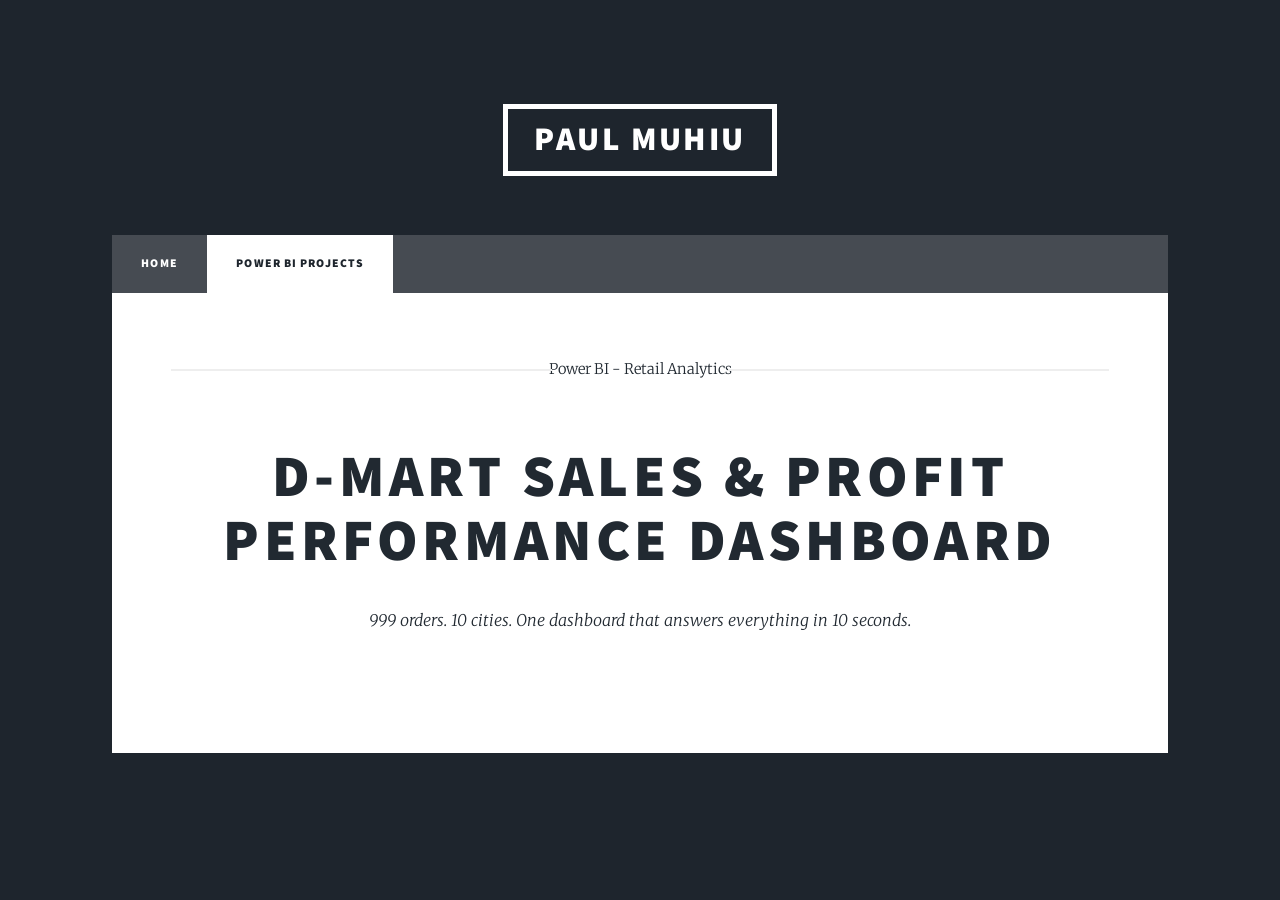
==== dmart.html @ 0df597d5 "Create dmart.html" ====
<!DOCTYPE HTML>
<html>
<head>
<title>D-MART Dashboard - Paul Muhiu</title>
<meta charset="utf-8" />
<meta name="viewport" content="width=device-width, initial-scale=1, user-scalable=no" />
<link rel="stylesheet" href="assets/css/main.css" />
<noscript><link rel="stylesheet" href="assets/css/noscript.css" /></noscript>
</head>
<body class="is-preload">
<div id="wrapper">
<header id="header"><a href="index.html" class="logo">Paul Muhiu</a></header>
<nav id="nav">
<ul class="links"><li><a href="index.html">Home</a></li><li class="active"><a href="powerbi.html">Power BI Projects</a></li></ul>
</nav>
<div id="main">
<section class="post">
<header class="major">
<span class="date">Power BI - Retail Analytics</span>
<h1>D-MART Sales &amp; Profit Performance Dashboard</h1>
<p>999 orders. 10 cities. One dashboard that answers everything in 10 seconds.</p>
</header>

<a href="https://app.powerbi.com/view?r=eyJrIjoiNTgwOTYyZjctZjIzMS00NzAxLWIxYzUtYjBhNTdhOTdkMGRiIiwidCI6ImY1Njc0NGRjLTJlMTktNGNhOS1iYTg4LTcxYmI1N2VmMjE
---- assets/css/main.css ----
@import url(fontawesome-all.min.css);
@import url("https://fonts.googleapis.com/css?family=Merriweather:300,700,300italic,700italic|Source+Sans+Pro:900");

/*
	Massively by HTML5 UP
	html5up.net | @ajlkn
	Free for personal and commercial use under the CCA 3.0 license (html5up.net/license)
*/

html, body, div, span, applet, object,
iframe, h1, h2, h3, h4, h5, h6, p, blockquote,
pre, a, abbr, acronym, address, big, cite,
code, del, dfn, em, img, ins, kbd, q, s, samp,
small, strike, strong, sub, sup, tt, var, b,
u, i, center, dl, dt, dd, ol, ul, li, fieldset,
form, label, legend, table, caption, tbody,
tfoot, thead, tr, th, td, article, aside,
canvas, details, embed, figure, figcaption,
footer, header, hgroup, menu, nav, output, ruby,
section, summary, time, mark, audio, video {
	margin: 0;
	padding: 0;
	border: 0;
	font-size: 100%;
	font: inherit;
	vertical-align: baseline;}

article, aside, details, figcaption, figure,
footer, header, hgroup, menu, nav, section {
	display: block;}

body {
	line-height: 1;
}

ol, ul {
	list-style: none;
}

blockquote, q {
	quotes: none;
}

	blockquote:before, blockquote:after, q:before, q:after {
		content: '';
		content: none;
	}

table {
	border-collapse: collapse;
	border-spacing: 0;
}

body {
	-webkit-text-size-adjust: none;
}

mark {
	background-color: transparent;
	color: inherit;
}

input::-moz-focus-inner {
	border: 0;
	padding: 0;
}

input, select, textarea {
	-moz-appearance: none;
	-webkit-appearance: none;
	-ms-appearance: none;
	appearance: none;
}

/* Basic */

	@-ms-viewport {
		width: device-width;
	}

	body {
		-ms-overflow-style: scrollbar;
	}

	@media screen and (max-width: 480px) {

		html, body {
			min-width: 320px;
		}

	}

	html {
		box-sizing: border-box;
	}

	*, *:before, *:after {
		box-sizing: inherit;
	}

	body {
		background-color: #1e252d;
	}

		body.is-preload *, body.is-preload *:before, body.is-preload *:after {
			-moz-animation: none !important;
			-webkit-animation: none !important;
			-ms-animation: none !important;
			animation: none !important;
			-moz-transition: none !important;
			-webkit-transition: none !important;
			-ms-transition: none !important;
			transition: none !important;
		}

/* Type */

	html {
		font-size: 16pt;
	}

		@media screen and (max-width: 1680px) {

			html {
				font-size: 12pt;
			}

		}

		@media screen and (max-width: 1280px) {

			html {
				font-size: 11pt;
			}

		}

		@media screen and (max-width: 360px) {

			html {
				font-size: 10pt;
			}

		}

	body {
		color: #212931;
	}

	body, input, select, textarea {
		font-family: "Merriweather", Georgia, serif;
		font-weight: 300;
		font-size: 1rem;
		line-height: 2.375;
	}

	a {
		-moz-transition: color 0.2s ease-in-out, background-color 0.2s ease-in-out, border-color 0.2s ease-in-out, box-shadow 0.2s ease-in-out;
		-webkit-transition: color 0.2s ease-in-out, background-color 0.2s ease-in-out, border-color 0.2s ease-in-out, box-shadow 0.2s ease-in-out;
		-ms-transition: color 0.2s ease-in-out, background-color 0.2s ease-in-out, border-color 0.2s ease-in-out, box-shadow 0.2s ease-in-out;
		transition: color 0.2s ease-in-out, background-color 0.2s ease-in-out, border-color 0.2s ease-in-out, box-shadow 0.2s ease-in-out;
		border-bottom: dotted 1px;
		text-decoration: none;
	}

		a:hover {
			border-bottom-color: transparent;
		}

	strong, b {
		font-weight: 600;
	}

	em, i {
		font-style: italic;
	}

	p {
		text-align: justify;
		margin: 0 0 2rem 0;
	}

	h1, h2, h3, h4, h5, h6 {
		font-family: "Source Sans Pro", Helvetica, sans-serif;
		font-weight: 900;
		line-height: 1.5;
		letter-spacing: 0.075em;
		text-transform: uppercase;
		margin: 0 0 1rem 0;
	}

		h1 a, h2 a, h3 a, h4 a, h5 a, h6 a {
			border-bottom: 0;
			color: inherit;
			text-decoration: none;
		}

	h1 {
		font-size: 4rem;
		line-height: 1.1;
		margin: 0 0 2rem 0;
	}

	h2 {
		font-size: 1.75rem;
		line-height: 1.3;
		margin: 0 0 1.5rem 0;
	}

	h3 {
		font-size: 1.25rem;
		margin: 0 0 1.5rem 0;
	}

	h4 {
		font-size: 1rem;
	}

	h5 {
		font-size: 0.9rem;
	}

	h6 {
		font-size: 0.8rem;
	}

	sub {
		font-size: 0.8rem;
		position: relative;
		top: 0.5rem;
	}

	sup {
		font-size: 0.8rem;
		position: relative;
		top: -0.5rem;
	}

	blockquote {
		border-left: solid 4px;
		font-style: italic;
		margin: 0 0 2rem 0;
		padding: 0.5rem 0 0.5rem 2rem;
	}

	code {
		border: solid 2px;
		font-family: "Courier New", monospace;
		font-size: 0.9rem;
		margin: 0 0.25rem;
		padding: 0.25rem 0.65rem;
	}

	pre {
		-webkit-overflow-scrolling: touch;
		font-family: "Courier New", monospace;
		font-size: 0.9rem;
		margin: 0 0 2rem 0;
	}

		pre code {
			display: block;
			line-height: 1.75;
			padding: 1rem 1.5rem;
			overflow-x: auto;
		}

	hr {
		border: 0;
		border-bottom: solid 2px;
		margin: 3rem 0;
	}

		hr.major {
			margin: 5rem 0;
		}

	.align-left {
		text-align: left;
	}

	.align-center {
		text-align: center;
	}

	.align-right {
		text-align: right;
	}

	input, select, textarea {
		color: #212931;
	}

	a {
		color: #212931;
		border-bottom-color: rgba(33, 41, 49, 0.5);
	}

		a:hover {
			border-bottom-color: transparent;
			color: #18bfef !important;
		}

	strong, b {
		color: #212931;
	}

	h1, h2, h3, h4, h5, h6 {
		color: #212931;
	}

	blockquote {
		border-left-color: #eeeeee;
	}

	code {
		background: rgba(220, 220, 220, 0.25);
		border-color: #eeeeee;
	}

	hr {
		border-bottom-color: #eeeeee;
	}

/* Row */

	.row {
		display: flex;
		flex-wrap: wrap;
		box-sizing: border-box;
		align-items: stretch;
	}

		.row > * {
			box-sizing: border-box;
		}

		.row.gtr-uniform > * > :last-child {
			margin-bottom: 0;
		}

		.row.aln-left {
			justify-content: flex-start;
		}

		.row.aln-center {
			justify-content: center;
		}

		.row.aln-right {
			justify-content: flex-end;
		}

		.row.aln-top {
			align-items: flex-start;
		}

		.row.aln-middle {
			align-items: center;
		}

		.row.aln-bottom {
			align-items: flex-end;
		}

		.row > .imp {
			order: -1;
		}

		.row > .col-1 {
			width: 8.33333%;
		}

		.row > .off-1 {
			margin-left: 8.33333%;
		}

		.row > .col-2 {
			width: 16.66667%;
		}

		.row > .off-2 {
			margin-left: 16.66667%;
		}

		.row > .col-3 {
			width: 25%;
		}

		.row > .off-3 {
			margin-left: 25%;
		}

		.row > .col-4 {
			width: 33.33333%;
		}

		.row > .off-4 {
			margin-left: 33.33333%;
		}

		.row > .col-5 {
			width: 41.66667%;
		}

		.row > .off-5 {
			margin-left: 41.66667%;
		}

		.row > .col-6 {
			width: 50%;
		}

		.row > .off-6 {
			margin-left: 50%;
		}

		.row > .col-7 {
			width: 58.33333%;
		}

		.row > .off-7 {
			margin-left: 58.33333%;
		}

		.row > .col-8 {
			width: 66.66667%;
		}

		.row > .off-8 {
			margin-left: 66.66667%;
		}

		.row > .col-9 {
			width: 75%;
		}

		.row > .off-9 {
			margin-left: 75%;
		}

		.row > .col-10 {
			width: 83.33333%;
		}

		.row > .off-10 {
			margin-left: 83.33333%;
		}

		.row > .col-11 {
			width: 91.66667%;
		}

		.row > .off-11 {
			margin-left: 91.66667%;
		}

		.row > .col-12 {
			width: 100%;
		}

		.row > .off-12 {
			margin-left: 100%;
		}

		.row.gtr-0 {
			margin-top: 0;
			margin-left: 0rem;
		}

			.row.gtr-0 > * {
				padding: 0 0 0 0rem;
			}

			.row.gtr-0.gtr-uniform {
				margin-top: 0rem;
			}

				.row.gtr-0.gtr-uniform > * {
					padding-top: 0rem;
				}

		.row.gtr-25 {
			margin-top: 0;
			margin-left: -0.375rem;
		}

			.row.gtr-25 > * {
				padding: 0 0 0 0.375rem;
			}

			.row.gtr-25.gtr-uniform {
				margin-top: -0.375rem;
			}

				.row.gtr-25.gtr-uniform > * {
					padding-top: 0.375rem;
				}

		.row.gtr-50 {
			margin-top: 0;
			margin-left: -0.75rem;
		}

			.row.gtr-50 > * {
				padding: 0 0 0 0.75rem;
			}

			.row.gtr-50.gtr-uniform {
				margin-top: -0.75rem;
			}

				.row.gtr-50.gtr-uniform > * {
					padding-top: 0.75rem;
				}

		.row {
			margin-top: 0;
			margin-left: -1.5rem;
		}

			.row > * {
				padding: 0 0 0 1.5rem;
			}

			.row.gtr-uniform {
				margin-top: -1.5rem;
			}

				.row.gtr-uniform > * {
					padding-top: 1.5rem;
				}

		.row.gtr-150 {
			margin-top: 0;
			margin-left: -2.25rem;
		}

			.row.gtr-150 > * {
				padding: 0 0 0 2.25rem;
			}

			.row.gtr-150.gtr-uniform {
				margin-top: -2.25rem;
			}

				.row.gtr-150.gtr-uniform > * {
					padding-top: 2.25rem;
				}

		.row.gtr-200 {
			margin-top: 0;
			margin-left: -3rem;
		}

			.row.gtr-200 > * {
				padding: 0 0 0 3rem;
			}

			.row.gtr-200.gtr-uniform {
				margin-top: -3rem;
			}

				.row.gtr-200.gtr-uniform > * {
					padding-top: 3rem;
				}

		@media screen and (max-width: 1680px) {

			.row {
				display: flex;
				flex-wrap: wrap;
				box-sizing: border-box;
				align-items: stretch;
			}

				.row > * {
					box-sizing: border-box;
				}

				.row.gtr-uniform > * > :last-child {
					margin-bottom: 0;
				}

				.row.aln-left {
					justify-content: flex-start;
				}

				.row.aln-center {
					justify-content: center;
				}

				.row.aln-right {
					justify-content: flex-end;
				}

				.row.aln-top {
					align-items: flex-start;
				}

				.row.aln-middle {
					align-items: center;
				}

				.row.aln-bottom {
					align-items: flex-end;
				}

				.row > .imp-xlarge {
					order: -1;
				}

				.row > .col-1-xlarge {
					width: 8.33333%;
				}

				.row > .off-1-xlarge {
					margin-left: 8.33333%;
				}

				.row > .col-2-xlarge {
					width: 16.66667%;
				}

				.row > .off-2-xlarge {
					margin-left: 16.66667%;
				}

				.row > .col-3-xlarge {
					width: 25%;
				}

				.row > .off-3-xlarge {
					margin-left: 25%;
				}

				.row > .col-4-xlarge {
					width: 33.33333%;
				}

				.row > .off-4-xlarge {
					margin-left: 33.33333%;
				}

				.row > .col-5-xlarge {
					width: 41.66667%;
				}

				.row > .off-5-xlarge {
					margin-left: 41.66667%;
				}

				.row > .col-6-xlarge {
					width: 50%;
				}

				.row > .off-6-xlarge {
					margin-left: 50%;
				}

				.row > .col-7-xlarge {
					width: 58.33333%;
				}

				.row > .off-7-xlarge {
					margin-left: 58.33333%;
				}

				.row > .col-8-xlarge {
					width: 66.66667%;
				}

				.row > .off-8-xlarge {
					margin-left: 66.66667%;
				}

				.row > .col-9-xlarge {
					width: 75%;
				}

				.row > .off-9-xlarge {
					margin-left: 75%;
				}

				.row > .col-10-xlarge {
					width: 83.33333%;
				}

				.row > .off-10-xlarge {
					margin-left: 83.33333%;
				}

				.row > .col-11-xlarge {
					width: 91.66667%;
				}

				.row > .off-11-xlarge {
					margin-left: 91.66667%;
				}

				.row > .col-12-xlarge {
					width: 100%;
				}

				.row > .off-12-xlarge {
					margin-left: 100%;
				}

				.row.gtr-0 {
					margin-top: 0;
					margin-left: 0rem;
				}

					.row.gtr-0 > * {
						padding: 0 0 0 0rem;
					}

					.row.gtr-0.gtr-uniform {
						margin-top: 0rem;
					}

						.row.gtr-0.gtr-uniform > * {
							padding-top: 0rem;
						}

				.row.gtr-25 {
					margin-top: 0;
					margin-left: -0.375rem;
				}

					.row.gtr-25 > * {
						padding: 0 0 0 0.375rem;
					}

					.row.gtr-25.gtr-uniform {
						margin-top: -0.375rem;
					}

						.row.gtr-25.gtr-uniform > * {
							padding-top: 0.375rem;
						}

				.row.gtr-50 {
					margin-top: 0;
					margin-left: -0.75rem;
				}

					.row.gtr-50 > * {
						padding: 0 0 0 0.75rem;
					}

					.row.gtr-50.gtr-uniform {
						margin-top: -0.75rem;
					}

						.row.gtr-50.gtr-uniform > * {
							padding-top: 0.75rem;
						}

				.row {
					margin-top: 0;
					margin-left: -1.5rem;
				}

					.row > * {
						padding: 0 0 0 1.5rem;
					}

					.row.gtr-uniform {
						margin-top: -1.5rem;
					}

						.row.gtr-uniform > * {
							padding-top: 1.5rem;
						}

				.row.gtr-150 {
					margin-top: 0;
					margin-left: -2.25rem;
				}

					.row.gtr-150 > * {
						padding: 0 0 0 2.25rem;
					}

					.row.gtr-150.gtr-uniform {
						margin-top: -2.25rem;
					}

						.row.gtr-150.gtr-uniform > * {
							padding-top: 2.25rem;
						}

				.row.gtr-200 {
					margin-top: 0;
					margin-left: -3rem;
				}

					.row.gtr-200 > * {
						padding: 0 0 0 3rem;
					}

					.row.gtr-200.gtr-uniform {
						margin-top: -3rem;
					}

						.row.gtr-200.gtr-uniform > * {
							padding-top: 3rem;
						}

		}

		@media screen and (max-width: 1280px) {

			.row {
				display: flex;
				flex-wrap: wrap;
				box-sizing: border-box;
				align-items: stretch;
			}

				.row > * {
					box-sizing: border-box;
				}

				.row.gtr-uniform > * > :last-child {
					margin-bottom: 0;
				}

				.row.aln-left {
					justify-content: flex-start;
				}

				.row.aln-center {
					justify-content: center;
				}

				.row.aln-right {
					justify-content: flex-end;
				}

				.row.aln-top {
					align-items: flex-start;
				}

				.row.aln-middle {
					align-items: center;
				}

				.row.aln-bottom {
					align-items: flex-end;
				}

				.row > .imp-large {
					order: -1;
				}

				.row > .col-1-large {
					width: 8.33333%;
				}

				.row > .off-1-large {
					margin-left: 8.33333%;
				}

				.row > .col-2-large {
					width: 16.66667%;
				}

				.row > .off-2-large {
					margin-left: 16.66667%;
				}

				.row > .col-3-large {
					width: 25%;
				}

				.row > .off-3-large {
					margin-left: 25%;
				}

				.row > .col-4-large {
					width: 33.33333%;
				}

				.row > .off-4-large {
					margin-left: 33.33333%;
				}

				.row > .col-5-large {
					width: 41.66667%;
				}

				.row > .off-5-large {
					margin-left: 41.66667%;
				}

				.row > .col-6-large {
					width: 50%;
				}

				.row > .off-6-large {
					margin-left: 50%;
				}

				.row > .col-7-large {
					width: 58.33333%;
				}

				.row > .off-7-large {
					margin-left: 58.33333%;
				}

				.row > .col-8-large {
					width: 66.66667%;
				}

				.row > .off-8-large {
					margin-left: 66.66667%;
				}

				.row > .col-9-large {
					width: 75%;
				}

				.row > .off-9-large {
					margin-left: 75%;
				}

				.row > .col-10-large {
					width: 83.33333%;
				}

				.row > .off-10-large {
					margin-left: 83.33333%;
				}

				.row > .col-11-large {
					width: 91.66667%;
				}

				.row > .off-11-large {
					margin-left: 91.66667%;
				}

				.row > .col-12-large {
					width: 100%;
				}

				.row > .off-12-large {
					margin-left: 100%;
				}

				.row.gtr-0 {
					margin-top: 0;
					margin-left: 0rem;
				}

					.row.gtr-0 > * {
						padding: 0 0 0 0rem;
					}

					.row.gtr-0.gtr-uniform {
						margin-top: 0rem;
					}

						.row.gtr-0.gtr-uniform > * {
							padding-top: 0rem;
						}

				.row.gtr-25 {
					margin-top: 0;
					margin-left: -0.375rem;
				}

					.row.gtr-25 > * {
						padding: 0 0 0 0.375rem;
					}

					.row.gtr-25.gtr-uniform {
						margin-top: -0.375rem;
					}

						.row.gtr-25.gtr-uniform > * {
							padding-top: 0.375rem;
						}

				.row.gtr-50 {
					margin-top: 0;
					margin-left: -0.75rem;
				}

					.row.gtr-50 > * {
						padding: 0 0 0 0.75rem;
					}

					.row.gtr-50.gtr-uniform {
						margin-top: -0.75rem;
					}

						.row.gtr-50.gtr-uniform > * {
							padding-top: 0.75rem;
						}

				.row {
					margin-top: 0;
					margin-left: -1.5rem;
				}

					.row > * {
						padding: 0 0 0 1.5rem;
					}

					.row.gtr-uniform {
						margin-top: -1.5rem;
					}

						.row.gtr-uniform > * {
							padding-top: 1.5rem;
						}

				.row.gtr-150 {
					margin-top: 0;
					margin-left: -2.25rem;
				}

					.row.gtr-150 > * {
						padding: 0 0 0 2.25rem;
					}

					.row.gtr-150.gtr-uniform {
						margin-top: -2.25rem;
					}

						.row.gtr-150.gtr-uniform > * {
							padding-top: 2.25rem;
						}

				.row.gtr-200 {
					margin-top: 0;
					margin-left: -3rem;
				}

					.row.gtr-200 > * {
						padding: 0 0 0 3rem;
					}

					.row.gtr-200.gtr-uniform {
						margin-top: -3rem;
					}

						.row.gtr-200.gtr-uniform > * {
							padding-top: 3rem;
						}

		}

		@media screen and (max-width: 980px) {

			.row {
				display: flex;
				flex-wrap: wrap;
				box-sizing: border-box;
				align-items: stretch;
			}

				.row > * {
					box-sizing: border-box;
				}

				.row.gtr-uniform > * > :last-child {
					margin-bottom: 0;
				}

				.row.aln-left {
					justify-content: flex-start;
				}

				.row.aln-center {
					justify-content: center;
				}

				.row.aln-right {
					justify-content: flex-end;
				}

				.row.aln-top {
					align-items: flex-start;
				}

				.row.aln-middle {
					align-items: center;
				}

				.row.aln-bottom {
					align-items: flex-end;
				}

				.row > .imp-medium {
					order: -1;
				}

				.row > .col-1-medium {
					width: 8.33333%;
				}

				.row > .off-1-medium {
					margin-left: 8.33333%;
				}

				.row > .col-2-medium {
					width: 16.66667%;
				}

				.row > .off-2-medium {
					margin-left: 16.66667%;
				}

				.row > .col-3-medium {
					width: 25%;
				}

				.row > .off-3-medium {
					margin-left: 25%;
				}

				.row > .col-4-medium {
					width: 33.33333%;
				}

				.row > .off-4-medium {
					margin-left: 33.33333%;
				}

				.row > .col-5-medium {
					width: 41.66667%;
				}

				.row > .off-5-medium {
					margin-left: 41.66667%;
				}

				.row > .col-6-medium {
					width: 50%;
				}

				.row > .off-6-medium {
					margin-left: 50%;
				}

				.row > .col-7-medium {
					width: 58.33333%;
				}

				.row > .off-7-medium {
					margin-left: 58.33333%;
				}

				.row > .col-8-medium {
					width: 66.66667%;
				}

				.row > .off-8-medium {
					margin-left: 66.66667%;
				}

				.row > .col-9-medium {
					width: 75%;
				}

				.row > .off-9-medium {
					margin-left: 75%;
				}

				.row > .col-10-medium {
					width: 83.33333%;
				}

				.row > .off-10-medium {
					margin-left: 83.33333%;
				}

				.row > .col-11-medium {
					width: 91.66667%;
				}

				.row > .off-11-medium {
					margin-left: 91.66667%;
				}

				.row > .col-12-medium {
					width: 100%;
				}

				.row > .off-12-medium {
					margin-left: 100%;
				}

				.row.gtr-0 {
					margin-top: 0;
					margin-left: 0rem;
				}

					.row.gtr-0 > * {
						padding: 0 0 0 0rem;
					}

					.row.gtr-0.gtr-uniform {
						margin-top: 0rem;
					}

						.row.gtr-0.gtr-uniform > * {
							padding-top: 0rem;
						}

				.row.gtr-25 {
					margin-top: 0;
					margin-left: -0.375rem;
				}

					.row.gtr-25 > * {
						padding: 0 0 0 0.375rem;
					}

					.row.gtr-25.gtr-uniform {
						margin-top: -0.375rem;
					}

						.row.gtr-25.gtr-uniform > * {
							padding-top: 0.375rem;
						}

				.row.gtr-50 {
					margin-top: 0;
					margin-left: -0.75rem;
				}

					.row.gtr-50 > * {
						padding: 0 0 0 0.75rem;
					}

					.row.gtr-50.gtr-uniform {
						margin-top: -0.75rem;
					}

						.row.gtr-50.gtr-uniform > * {
							padding-top: 0.75rem;
						}

				.row {
					margin-top: 0;
					margin-left: -1.5rem;
				}

					.row > * {
						padding: 0 0 0 1.5rem;
					}

					.row.gtr-uniform {
						margin-top: -1.5rem;
					}

						.row.gtr-uniform > * {
							padding-top: 1.5rem;
						}

				.row.gtr-150 {
					margin-top: 0;
					margin-left: -2.25rem;
				}

					.row.gtr-150 > * {
						padding: 0 0 0 2.25rem;
					}

					.row.gtr-150.gtr-uniform {
						margin-top: -2.25rem;
					}

						.row.gtr-150.gtr-uniform > * {
							padding-top: 2.25rem;
						}

				.row.gtr-200 {
					margin-top: 0;
					margin-left: -3rem;
				}

					.row.gtr-200 > * {
						padding: 0 0 0 3rem;
					}

					.row.gtr-200.gtr-uniform {
						margin-top: -3rem;
					}

						.row.gtr-200.gtr-uniform > * {
							padding-top: 3rem;
						}

		}

		@media screen and (max-width: 736px) {

			.row {
				display: flex;
				flex-wrap: wrap;
				box-sizing: border-box;
				align-items: stretch;
			}

				.row > * {
					box-sizing: border-box;
				}

				.row.gtr-uniform > * > :last-child {
					margin-bottom: 0;
				}

				.row.aln-left {
					justify-content: flex-start;
				}

				.row.aln-center {
					justify-content: center;
				}

				.row.aln-right {
					justify-content: flex-end;
				}

				.row.aln-top {
					align-items: flex-start;
				}

				.row.aln-middle {
					align-items: center;
				}

				.row.aln-bottom {
					align-items: flex-end;
				}

				.row > .imp-small {
					order: -1;
				}

				.row > .col-1-small {
					width: 8.33333%;
				}

				.row > .off-1-small {
					margin-left: 8.33333%;
				}

				.row > .col-2-small {
					width: 16.66667%;
				}

				.row > .off-2-small {
					margin-left: 16.66667%;
				}

				.row > .col-3-small {
					width: 25%;
				}

				.row > .off-3-small {
					margin-left: 25%;
				}

				.row > .col-4-small {
					width: 33.33333%;
				}

				.row > .off-4-small {
					margin-left: 33.33333%;
				}

				.row > .col-5-small {
					width: 41.66667%;
				}

				.row > .off-5-small {
					margin-left: 41.66667%;
				}

				.row > .col-6-small {
					width: 50%;
				}

				.row > .off-6-small {
					margin-left: 50%;
				}

				.row > .col-7-small {
					width: 58.33333%;
				}

				.row > .off-7-small {
					margin-left: 58.33333%;
				}

				.row > .col-8-small {
					width: 66.66667%;
				}

				.row > .off-8-small {
					margin-left: 66.66667%;
				}

				.row > .col-9-small {
					width: 75%;
				}

				.row > .off-9-small {
					margin-left: 75%;
				}

				.row > .col-10-small {
					width: 83.33333%;
				}

				.row > .off-10-small {
					margin-left: 83.33333%;
				}

				.row > .col-11-small {
					width: 91.66667%;
				}

				.row > .off-11-small {
					margin-left: 91.66667%;
				}

				.row > .col-12-small {
					width: 100%;
				}

				.row > .off-12-small {
					margin-left: 100%;
				}

				.row.gtr-0 {
					margin-top: 0;
					margin-left: 0rem;
				}

					.row.gtr-0 > * {
						padding: 0 0 0 0rem;
					}

					.row.gtr-0.gtr-uniform {
						margin-top: 0rem;
					}

						.row.gtr-0.gtr-uniform > * {
							padding-top: 0rem;
						}

				.row.gtr-25 {
					margin-top: 0;
					margin-left: -0.375rem;
				}

					.row.gtr-25 > * {
						padding: 0 0 0 0.375rem;
					}

					.row.gtr-25.gtr-uniform {
						margin-top: -0.375rem;
					}

						.row.gtr-25.gtr-uniform > * {
							padding-top: 0.375rem;
						}

				.row.gtr-50 {
					margin-top: 0;
					margin-left: -0.75rem;
				}

					.row.gtr-50 > * {
						padding: 0 0 0 0.75rem;
					}

					.row.gtr-50.gtr-uniform {
						margin-top: -0.75rem;
					}

						.row.gtr-50.gtr-uniform > * {
							padding-top: 0.75rem;
						}

				.row {
					margin-top: 0;
					margin-left: -1.5rem;
				}

					.row > * {
						padding: 0 0 0 1.5rem;
					}

					.row.gtr-uniform {
						margin-top: -1.5rem;
					}

						.row.gtr-uniform > * {
							padding-top: 1.5rem;
						}

				.row.gtr-150 {
					margin-top: 0;
					margin-left: -2.25rem;
				}

					.row.gtr-150 > * {
						padding: 0 0 0 2.25rem;
					}

					.row.gtr-150.gtr-uniform {
						margin-top: -2.25rem;
					}

						.row.gtr-150.gtr-uniform > * {
							padding-top: 2.25rem;
						}

				.row.gtr-200 {
					margin-top: 0;
					margin-left: -3rem;
				}

					.row.gtr-200 > * {
						padding: 0 0 0 3rem;
					}

					.row.gtr-200.gtr-uniform {
						margin-top: -3rem;
					}

						.row.gtr-200.gtr-uniform > * {
							padding-top: 3rem;
						}

		}

		@media screen and (max-width: 480px) {

			.row {
				display: flex;
				flex-wrap: wrap;
				box-sizing: border-box;
				align-items: stretch;
			}

				.row > * {
					box-sizing: border-box;
				}

				.row.gtr-uniform > * > :last-child {
					margin-bottom: 0;
				}

				.row.aln-left {
					justify-content: flex-start;
				}

				.row.aln-center {
					justify-content: center;
				}

				.row.aln-right {
					justify-content: flex-end;
				}

				.row.aln-top {
					align-items: flex-start;
				}

				.row.aln-middle {
					align-items: center;
				}

				.row.aln-bottom {
					align-items: flex-end;
				}

				.row > .imp-xsmall {
					order: -1;
				}

				.row > .col-1-xsmall {
					width: 8.33333%;
				}

				.row > .off-1-xsmall {
					margin-left: 8.33333%;
				}

				.row > .col-2-xsmall {
					width: 16.66667%;
				}

				.row > .off-2-xsmall {
					margin-left: 16.66667%;
				}

				.row > .col-3-xsmall {
					width: 25%;
				}

				.row > .off-3-xsmall {
					margin-left: 25%;
				}

				.row > .col-4-xsmall {
					width: 33.33333%;
				}

				.row > .off-4-xsmall {
					margin-left: 33.33333%;
				}

				.row > .col-5-xsmall {
					width: 41.66667%;
				}

				.row > .off-5-xsmall {
					margin-left: 41.66667%;
				}

				.row > .col-6-xsmall {
					width: 50%;
				}

				.row > .off-6-xsmall {
					margin-left: 50%;
				}

				.row > .col-7-xsmall {
					width: 58.33333%;
				}

				.row > .off-7-xsmall {
					margin-left: 58.33333%;
				}

				.row > .col-8-xsmall {
					width: 66.66667%;
				}

				.row > .off-8-xsmall {
					margin-left: 66.66667%;
				}

				.row > .col-9-xsmall {
					width: 75%;
				}

				.row > .off-9-xsmall {
					margin-left: 75%;
				}

				.row > .col-10-xsmall {
					width: 83.33333%;
				}

				.row > .off-10-xsmall {
					margin-left: 83.33333%;
				}

				.row > .col-11-xsmall {
					width: 91.66667%;
				}

				.row > .off-11-xsmall {
					margin-left: 91.66667%;
				}

				.row > .col-12-xsmall {
					width: 100%;
				}

				.row > .off-12-xsmall {
					margin-left: 100%;
				}

				.row.gtr-0 {
					margin-top: 0;
					margin-left: 0rem;
				}

					.row.gtr-0 > * {
						padding: 0 0 0 0rem;
					}

					.row.gtr-0.gtr-uniform {
						margin-top: 0rem;
					}

						.row.gtr-0.gtr-uniform > * {
							padding-top: 0rem;
						}

				.row.gtr-25 {
					margin-top: 0;
					margin-left: -0.375rem;
				}

					.row.gtr-25 > * {
						padding: 0 0 0 0.375rem;
					}

					.row.gtr-25.gtr-uniform {
						margin-top: -0.375rem;
					}

						.row.gtr-25.gtr-uniform > * {
							padding-top: 0.375rem;
						}

				.row.gtr-50 {
					margin-top: 0;
					margin-left: -0.75rem;
				}

					.row.gtr-50 > * {
						padding: 0 0 0 0.75rem;
					}

					.row.gtr-50.gtr-uniform {
						margin-top: -0.75rem;
					}

						.row.gtr-50.gtr-uniform > * {
							padding-top: 0.75rem;
						}

				.row {
					margin-top: 0;
					margin-left: -1.5rem;
				}

					.row > * {
						padding: 0 0 0 1.5rem;
					}

					.row.gtr-uniform {
						margin-top: -1.5rem;
					}

						.row.gtr-uniform > * {
							padding-top: 1.5rem;
						}

				.row.gtr-150 {
					margin-top: 0;
					margin-left: -2.25rem;
				}

					.row.gtr-150 > * {
						padding: 0 0 0 2.25rem;
					}

					.row.gtr-150.gtr-uniform {
						margin-top: -2.25rem;
					}

						.row.gtr-150.gtr-uniform > * {
							padding-top: 2.25rem;
						}

				.row.gtr-200 {
					margin-top: 0;
					margin-left: -3rem;
				}

					.row.gtr-200 > * {
						padding: 0 0 0 3rem;
					}

					.row.gtr-200.gtr-uniform {
						margin-top: -3rem;
					}

						.row.gtr-200.gtr-uniform > * {
							padding-top: 3rem;
						}

		}

		@media screen and (max-width: 360px) {

			.row {
				display: flex;
				flex-wrap: wrap;
				box-sizing: border-box;
				align-items: stretch;
			}

				.row > * {
					box-sizing: border-box;
				}

				.row.gtr-uniform > * > :last-child {
					margin-bottom: 0;
				}

				.row.aln-left {
					justify-content: flex-start;
				}

				.row.aln-center {
					justify-content: center;
				}

				.row.aln-right {
					justify-content: flex-end;
				}

				.row.aln-top {
					align-items: flex-start;
				}

				.row.aln-middle {
					align-items: center;
				}

				.row.aln-bottom {
					align-items: flex-end;
				}

				.row > .imp-xxsmall {
					order: -1;
				}

				.row > .col-1-xxsmall {
					width: 8.33333%;
				}

				.row > .off-1-xxsmall {
					margin-left: 8.33333%;
				}

				.row > .col-2-xxsmall {
					width: 16.66667%;
				}

				.row > .off-2-xxsmall {
					margin-left: 16.66667%;
				}

				.row > .col-3-xxsmall {
					width: 25%;
				}

				.row > .off-3-xxsmall {
					margin-left: 25%;
				}

				.row > .col-4-xxsmall {
					width: 33.33333%;
				}

				.row > .off-4-xxsmall {
					margin-left: 33.33333%;
				}

				.row > .col-5-xxsmall {
					width: 41.66667%;
				}

				.row > .off-5-xxsmall {
					margin-left: 41.66667%;
				}

				.row > .col-6-xxsmall {
					width: 50%;
				}

				.row > .off-6-xxsmall {
					margin-left: 50%;
				}

				.row > .col-7-xxsmall {
					width: 58.33333%;
				}

				.row > .off-7-xxsmall {
					margin-left: 58.33333%;
				}

				.row > .col-8-xxsmall {
					width: 66.66667%;
				}

				.row > .off-8-xxsmall {
					margin-left: 66.66667%;
				}

				.row > .col-9-xxsmall {
					width: 75%;
				}

				.row > .off-9-xxsmall {
					margin-left: 75%;
				}

				.row > .col-10-xxsmall {
					width: 83.33333%;
				}

				.row > .off-10-xxsmall {
					margin-left: 83.33333%;
				}

				.row > .col-11-xxsmall {
					width: 91.66667%;
				}

				.row > .off-11-xxsmall {
					margin-left: 91.66667%;
				}

				.row > .col-12-xxsmall {
					width: 100%;
				}

				.row > .off-12-xxsmall {
					margin-left: 100%;
				}

				.row.gtr-0 {
					margin-top: 0;
					margin-left: 0rem;
				}

					.row.gtr-0 > * {
						padding: 0 0 0 0rem;
					}

					.row.gtr-0.gtr-uniform {
						margin-top: 0rem;
					}

						.row.gtr-0.gtr-uniform > * {
							padding-top: 0rem;
						}

				.row.gtr-25 {
					margin-top: 0;
					margin-left: -0.375rem;
				}

					.row.gtr-25 > * {
						padding: 0 0 0 0.375rem;
					}

					.row.gtr-25.gtr-uniform {
						margin-top: -0.375rem;
					}

						.row.gtr-25.gtr-uniform > * {
							padding-top: 0.375rem;
						}

				.row.gtr-50 {
					margin-top: 0;
					margin-left: -0.75rem;
				}

					.row.gtr-50 > * {
						padding: 0 0 0 0.75rem;
					}

					.row.gtr-50.gtr-uniform {
						margin-top: -0.75rem;
					}

						.row.gtr-50.gtr-uniform > * {
							padding-top: 0.75rem;
						}

				.row {
					margin-top: 0;
					margin-left: -1.5rem;
				}

					.row > * {
						padding: 0 0 0 1.5rem;
					}

					.row.gtr-uniform {
						margin-top: -1.5rem;
					}

						.row.gtr-uniform > * {
							padding-top: 1.5rem;
						}

				.row.gtr-150 {
					margin-top: 0;
					margin-left: -2.25rem;
				}

					.row.gtr-150 > * {
						padding: 0 0 0 2.25rem;
					}

					.row.gtr-150.gtr-uniform {
						margin-top: -2.25rem;
					}

						.row.gtr-150.gtr-uniform > * {
							padding-top: 2.25rem;
						}

				.row.gtr-200 {
					margin-top: 0;
					margin-left: -3rem;
				}

					.row.gtr-200 > * {
						padding: 0 0 0 3rem;
					}

					.row.gtr-200.gtr-uniform {
						margin-top: -3rem;
					}

						.row.gtr-200.gtr-uniform > * {
							padding-top: 3rem;
						}

		}

/* Box */

	.box {
		border: solid 2px;
		margin-bottom: 2rem;
		padding: 1.5rem;
	}

		.box > :last-child,
		.box > :last-child > :last-child,
		.box > :last-child > :last-child > :last-child {
			margin-bottom: 0;
		}

		.box.alt {
			border: 0;
			border-radius: 0;
			padding: 0;
		}

	.box {
		border-color: #eeeeee;
	}

/* Button */

	input[type="submit"],
	input[type="reset"],
	input[type="button"],
	button,
	.button {
		-moz-appearance: none;
		-webkit-appearance: none;
		-ms-appearance: none;
		appearance: none;
		-moz-transition: background-color 0.2s ease-in-out, box-shadow 0.2s ease-in-out, color 0.2s ease-in-out;
		-webkit-transition: background-color 0.2s ease-in-out, box-shadow 0.2s ease-in-out, color 0.2s ease-in-out;
		-ms-transition: background-color 0.2s ease-in-out, box-shadow 0.2s ease-in-out, color 0.2s ease-in-out;
		transition: background-color 0.2s ease-in-out, box-shadow 0.2s ease-in-out, color 0.2s ease-in-out;
		border: 0;
		border-radius: 0;
		cursor: pointer;
		display: inline-block;
		font-family: "Source Sans Pro", Helvetica, sans-serif;
		font-size: 0.8rem;
		font-weight: 900;
		letter-spacing: 0.075em;
		height: 3rem;
		line-height: 3rem;
		padding: 0 2rem;
		text-align: center;
		text-decoration: none;
		text-transform: uppercase;
		white-space: nowrap;
	}

		input[type="submit"].icon:before,
		input[type="reset"].icon:before,
		input[type="button"].icon:before,
		button.icon:before,
		.button.icon:before {
			margin-right: 0.5rem;
		}

		input[type="submit"].icon.solo,
		input[type="reset"].icon.solo,
		input[type="button"].icon.solo,
		button.icon.solo,
		.button.icon.solo {
			position: relative;
			width: 4rem;
			height: 4rem;
			line-height: 4rem;
			border-radius: 4rem;
			text-indent: 4rem;
			overflow: hidden;
			padding: 0;
			white-space: nowrap;
		}

			input[type="submit"].icon.solo:before,
			input[type="reset"].icon.solo:before,
			input[type="button"].icon.solo:before,
			button.icon.solo:before,
			.button.icon.solo:before {
				position: absolute;
				display: block;
				top: 0;
				left: 0;
				width: inherit;
				height: inherit;
				line-height: inherit;
				font-size: 1.25rem;
				margin-right: 0;
				text-align: center;
				text-indent: 0;
			}

		input[type="submit"].fit,
		input[type="reset"].fit,
		input[type="button"].fit,
		button.fit,
		.button.fit {
			width: 100%;
		}

		input[type="submit"].small,
		input[type="reset"].small,
		input[type="button"].small,
		button.small,
		.button.small {
			font-size: 0.7rem;
			height: 2.5rem;
			line-height: 2.5rem;
			padding: 0 1.5rem;
		}

		input[type="submit"].large,
		input[type="reset"].large,
		input[type="button"].large,
		button.large,
		.button.large {
			font-size: 0.9rem;
			height: 3.5rem;
			line-height: 3.5rem;
			padding: 0 2.75rem;
		}

		@media screen and (max-width: 980px) {

			input[type="submit"],
			input[type="reset"],
			input[type="button"],
			button,
			.button {
				font-size: 0.9rem;
				height: 3.25rem;
				line-height: 3.25rem;
			}

				input[type="submit"].large,
				input[type="reset"].large,
				input[type="button"].large,
				button.large,
				.button.large {
					font-size: 1rem;
					height: 3.75rem;
					line-height: 3.75rem;
				}

		}

		input[type="submit"].disabled, input[type="submit"]:disabled,
		input[type="reset"].disabled,
		input[type="reset"]:disabled,
		input[type="button"].disabled,
		input[type="button"]:disabled,
		button.disabled,
		button:disabled,
		.button.disabled,
		.button:disabled {
			pointer-events: none;
			opacity: 0.25;
		}

	input[type="submit"],
	input[type="reset"],
	input[type="button"],
	button,
	.button {
		background-color: transparent;
		box-shadow: inset 0 0 0 2px #212931;
		color: #212931 !important;
	}

		input[type="submit"]:hover,
		input[type="reset"]:hover,
		input[type="button"]:hover,
		button:hover,
		.button:hover {
			box-shadow: inset 0 0 0 2px #18bfef;
			color: #18bfef !important;
		}

		input[type="submit"].primary,
		input[type="reset"].primary,
		input[type="button"].primary,
		button.primary,
		.button.primary {
			background-color: #212931;
			box-shadow: none;
			color: #ffffff !important;
		}

			input[type="submit"].primary:hover,
			input[type="reset"].primary:hover,
			input[type="button"].primary:hover,
			button.primary:hover,
			.button.primary:hover {
				background-color: #18bfef;
			}

/* Form */

	form {
		margin: 0 0 2rem 0;
	}

		form > :last-child {
			margin-bottom: 0;
		}

		form > .fields {
			display: -moz-flex;
			display: -webkit-flex;
			display: -ms-flex;
			display: flex;
			-moz-flex-wrap: wrap;
			-webkit-flex-wrap: wrap;
			-ms-flex-wrap: wrap;
			flex-wrap: wrap;
			width: calc(100% + 3rem);
			margin: -1.5rem 0 2rem -1.5rem;
		}

			form > .fields > .field {
				-moz-flex-grow: 0;
				-webkit-flex-grow: 0;
				-ms-flex-grow: 0;
				flex-grow: 0;
				-moz-flex-shrink: 0;
				-webkit-flex-shrink: 0;
				-ms-flex-shrink: 0;
				flex-shrink: 0;
				padding: 1.5rem 0 0 1.5rem;
				width: calc(100% - 1.5rem);
			}

				form > .fields > .field.half {
					width: calc(50% - 0.75rem);
				}

				form > .fields > .field.third {
					width: calc(100%/3 - 0.5rem);
				}

				form > .fields > .field.quarter {
					width: calc(25% - 0.375rem);
				}

		@media screen and (max-width: 480px) {

			form > .fields {
				width: calc(100% + 3rem);
				margin: -1.5rem 0 2rem -1.5rem;
			}

				form > .fields > .field {
					padding: 1.5rem 0 0 1.5rem;
					width: calc(100% - 1.5rem);
				}

					form > .fields > .field.half {
						width: calc(100% - 1.5rem);
					}

					form > .fields > .field.third {
						width: calc(100% - 1.5rem);
					}

					form > .fields > .field.quarter {
						width: calc(100% - 1.5rem);
					}

		}

	label {
		display: block;
		font-family: "Source Sans Pro", Helvetica, sans-serif;
		font-weight: 900;
		line-height: 1.5;
		letter-spacing: 0.075em;
		font-size: 0.8rem;
		text-transform: uppercase;
		margin: 0 0 0.75rem 0;
	}

		@media screen and (max-width: 980px) {

			label {
				font-size: 0.9rem;
			}

		}

	input[type="text"],
	input[type="password"],
	input[type="email"],
	select,
	textarea {
		-moz-appearance: none;
		-webkit-appearance: none;
		-ms-appearance: none;
		appearance: none;
		background: transparent;
		border-radius: 0;
		border: solid 2px;
		color: inherit;
		display: block;
		outline: 0;
		padding: 0 1rem;
		text-decoration: none;
		width: 100%;
	}

		input[type="text"]:invalid,
		input[type="password"]:invalid,
		input[type="email"]:invalid,
		select:invalid,
		textarea:invalid {
			box-shadow: none;
		}

	select {
		background-size: 1.25rem;
		background-repeat: no-repeat;
		background-position: calc(100% - 1rem) center;
		height: 3rem;
		padding-right: 3rem;
		text-overflow: ellipsis;
	}

		select:focus::-ms-value {
			background-color: transparent;
		}

		select::-ms-expand {
			display: none;
		}

	input[type="text"],
	input[type="password"],
	input[type="email"],
	select {
		height: 3rem;
	}

	textarea {
		padding: 0.75rem 1rem;
	}

	input[type="checkbox"],
	input[type="radio"] {
		-moz-appearance: none;
		-webkit-appearance: none;
		-ms-appearance: none;
		appearance: none;
		display: block;
		float: left;
		margin-right: -2rem;
		opacity: 0;
		width: 1rem;
		z-index: -1;
	}

		input[type="checkbox"] + label,
		input[type="radio"] + label {
			text-decoration: none;
			cursor: pointer;
			display: inline-block;
			font-size: 1rem;
			letter-spacing: 0;
			font-family: "Merriweather", Georgia, serif;
			text-transform: none;
			font-weight: 300;
			padding-left: 2.8rem;
			padding-right: 1rem;
			position: relative;
		}

			input[type="checkbox"] + label:before,
			input[type="radio"] + label:before {
				-moz-osx-font-smoothing: grayscale;
				-webkit-font-smoothing: antialiased;
				display: inline-block;
				font-style: normal;
				font-variant: normal;
				text-rendering: auto;
				line-height: 1;
				text-transform: none !important;
				font-family: 'Font Awesome 5 Free';
				font-weight: 900;
			}

			input[type="checkbox"] + label:before,
			input[type="radio"] + label:before {
				border-radius: 0;
				border: solid 2px;
				content: '';
				display: inline-block;
				font-size: 0.8rem;
				height: 1.8rem;
				left: 0;
				line-height: 1.65rem;
				position: absolute;
				text-align: center;
				top: -0.125rem;
				width: 1.8rem;
			}

		input[type="checkbox"]:checked + label:before,
		input[type="radio"]:checked + label:before {
			content: '\f00c';
		}

	input[type="checkbox"] + label:before {
		border-radius: 0;
	}

	input[type="radio"] + label:before {
		border-radius: 100%;
	}

	::-webkit-input-placeholder {
		opacity: 1.0;
	}

	:-moz-placeholder {
		opacity: 1.0;
	}

	::-moz-placeholder {
		opacity: 1.0;
	}

	:-ms-input-placeholder {
		opacity: 1.0;
	}

	label {
		color: #212931;
	}

	input[type="text"],
	input[type="password"],
	input[type="email"],
	select,
	textarea {
		border-color: #eeeeee;
	}

		input[type="text"]:focus,
		input[type="password"]:focus,
		input[type="email"]:focus,
		select:focus,
		textarea:focus {
			border-color: #18bfef;
		}

	select {
		background-image: url("data:image/svg+xml;charset=utf8,%3Csvg xmlns='http://www.w3.org/2000/svg' width='40' height='40' preserveAspectRatio='none' viewBox='0 0 40 40'%3E%3Cpath d='M9.4,12.3l10.4,10.4l10.4-10.4c0.2-0.2,0.5-0.4,0.9-0.4c0.3,0,0.6,0.1,0.9,0.4l3.3,3.3c0.2,0.2,0.4,0.5,0.4,0.9 c0,0.4-0.1,0.6-0.4,0.9L20.7,31.9c-0.2,0.2-0.5,0.4-0.9,0.4c-0.3,0-0.6-0.1-0.9-0.4L4.3,17.3c-0.2-0.2-0.4-0.5-0.4-0.9 c0-0.4,0.1-0.6,0.4-0.9l3.3-3.3c0.2-0.2,0.5-0.4,0.9-0.4S9.1,12.1,9.4,12.3z' fill='%23eeeeee' /%3E%3C/svg%3E");
	}

		select option {
			background-color: #ffffff;
			color: #212931;
		}

	.select-wrapper:before {
		color: #eeeeee;
	}

	input[type="checkbox"] + label,
	input[type="radio"] + label {
		color: #212931;
	}

		input[type="checkbox"] + label:before,
		input[type="radio"] + label:before {
			border-color: #eeeeee;
		}

	input[type="checkbox"]:checked + label:before,
	input[type="radio"]:checked + label:before {
		background-color: #212931;
		border-color: #212931;
		color: #ffffff;
	}

	input[type="checkbox"]:focus + label:before,
	input[type="radio"]:focus + label:before {
		border-color: #18bfef;
	}

	::-webkit-input-placeholder {
		color: #909498 !important;
	}

	:-moz-placeholder {
		color: #909498 !important;
	}

	::-moz-placeholder {
		color: #909498 !important;
	}

	:-ms-input-placeholder {
		color: #909498 !important;
	}

	.formerize-placeholder {
		color: #909498 !important;
	}

/* Icon */

	.icon {
		text-decoration: none;
		border-bottom: none;
		position: relative;
	}

		.icon:before {
			-moz-osx-font-smoothing: grayscale;
			-webkit-font-smoothing: antialiased;
			display: inline-block;
			font-style: normal;
			font-variant: normal;
			text-rendering: auto;
			line-height: 1;
			text-transform: none !important;
			font-family: 'Font Awesome 5 Free';
			font-weight: 400;
		}

		.icon > .label {
			display: none;
		}

		.icon:before {
			line-height: inherit;
		}

		.icon.solid:before {
			font-weight: 900;
		}

		.icon.brands:before {
			font-family: 'Font Awesome 5 Brands';
		}

/* Image */

	.image {
		border: 0;
		display: inline-block;
		position: relative;
	}

		.image img {
			display: block;
		}

		.image.left, .image.right {
			max-width: 40%;
		}

			.image.left img, .image.right img {
				width: 100%;
			}

		.image.left {
			float: left;
			margin: 0 2rem 2rem 0;
			top: 0.75rem;
		}

		.image.right {
			float: right;
			margin: 0 0 2rem 2rem;
			top: 0.75rem;
		}

		.image.fit {
			display: block;
			margin: 2.5rem 0;
			width: 100%;
		}

			.image.fit:first-child {
				margin-top: 0;
			}

			.image.fit img {
				width: 100%;
			}

		.image.main {
			display: block;
			margin: 4rem 0;
			width: 100%;
		}

			.image.main:first-child {
				margin-top: 0;
			}

			.image.main img {
				width: 100%;
			}

		@media screen and (max-width: 736px) {

			.image.fit {
				margin: 2rem 0;
			}

			.image.main {
				margin: 2rem 0;
			}

		}

	a.image {
		overflow: hidden;
	}

		a.image img {
			-moz-transition: -moz-transform 0.2s ease-out;
			-webkit-transition: -webkit-transform 0.2s ease-out;
			-ms-transition: -ms-transform 0.2s ease-out;
			transition: transform 0.2s ease-out;
		}

		a.image:hover img {
			-moz-transform: scale(1.05);
			-webkit-transform: scale(1.05);
			-ms-transform: scale(1.05);
			transform: scale(1.05);
		}

/* Actions */

	ul.actions {
		display: -moz-flex;
		display: -webkit-flex;
		display: -ms-flex;
		display: flex;
		cursor: default;
		list-style: none;
		margin-left: -1rem;
		padding-left: 0;
	}

		ul.actions li {
			padding: 0 0 0 1rem;
			vertical-align: middle;
		}

		ul.actions.special {
			-moz-justify-content: center;
			-webkit-justify-content: center;
			-ms-justify-content: center;
			justify-content: center;
			width: 100%;
			margin-left: 0;
		}

			ul.actions.special li:first-child {
				padding-left: 0;
			}

		ul.actions.stacked {
			-moz-flex-direction: column;
			-webkit-flex-direction: column;
			-ms-flex-direction: column;
			flex-direction: column;
			margin-left: 0;
		}

			ul.actions.stacked li {
				padding: 1.3rem 0 0 0;
			}

				ul.actions.stacked li:first-child {
					padding-top: 0;
				}

		ul.actions.fit {
			width: calc(100% + 1rem);
		}

			ul.actions.fit li {
				-moz-flex-grow: 1;
				-webkit-flex-grow: 1;
				-ms-flex-grow: 1;
				flex-grow: 1;
				-moz-flex-shrink: 1;
				-webkit-flex-shrink: 1;
				-ms-flex-shrink: 1;
				flex-shrink: 1;
				width: 100%;
			}

				ul.actions.fit li > * {
					width: 100%;
				}

			ul.actions.fit.stacked {
				width: 100%;
			}

		@media screen and (max-width: 480px) {

			ul.actions:not(.fixed) {
				-moz-flex-direction: column;
				-webkit-flex-direction: column;
				-ms-flex-direction: column;
				flex-direction: column;
				margin-left: 0;
				width: 100% !important;
			}

				ul.actions:not(.fixed) li {
					-moz-flex-grow: 1;
					-webkit-flex-grow: 1;
					-ms-flex-grow: 1;
					flex-grow: 1;
					-moz-flex-shrink: 1;
					-webkit-flex-shrink: 1;
					-ms-flex-shrink: 1;
					flex-shrink: 1;
					padding: 1rem 0 0 0;
					text-align: center;
					width: 100%;
				}

					ul.actions:not(.fixed) li > * {
						width: 100%;
					}

					ul.actions:not(.fixed) li:first-child {
						padding-top: 0;
					}

					ul.actions:not(.fixed) li input[type="submit"],
					ul.actions:not(.fixed) li input[type="reset"],
					ul.actions:not(.fixed) li input[type="button"],
					ul.actions:not(.fixed) li button,
					ul.actions:not(.fixed) li .button {
						width: 100%;
					}

						ul.actions:not(.fixed) li input[type="submit"].icon:before,
						ul.actions:not(.fixed) li input[type="reset"].icon:before,
						ul.actions:not(.fixed) li input[type="button"].icon:before,
						ul.actions:not(.fixed) li button.icon:before,
						ul.actions:not(.fixed) li .button.icon:before {
							margin-left: -0.5rem;
						}

		}

/* Icons */

	ul.icons {
		cursor: default;
		list-style: none;
		padding-left: 0;
	}

		ul.icons li {
			display: inline-block;
			padding: 0 0.5rem 0 0;
			vertical-align: middle;
		}

			ul.icons li:last-child {
				padding-right: 0;
			}

			ul.icons li .icon:before {
				width: 2.25rem;
				height: 2.25rem;
				line-height: 2.25rem;
				display: inline-block;
				text-align: center;
				border-radius: 100%;
				font-size: 1.25rem;
			}

		ul.icons.alt li .icon:before {
			-moz-transition: color 0.2s ease-in-out, background-color 0.2s ease-in-out, border-color 0.2s ease-in-out, box-shadow 0.2s ease-in-out;
			-webkit-transition: color 0.2s ease-in-out, background-color 0.2s ease-in-out, border-color 0.2s ease-in-out, box-shadow 0.2s ease-in-out;
			-ms-transition: color 0.2s ease-in-out, background-color 0.2s ease-in-out, border-color 0.2s ease-in-out, box-shadow 0.2s ease-in-out;
			transition: color 0.2s ease-in-out, background-color 0.2s ease-in-out, border-color 0.2s ease-in-out, box-shadow 0.2s ease-in-out;
			font-size: 1rem;
		}

/* List */

	ol {
		list-style: decimal;
		margin: 0 0 2rem 0;
		padding-left: 1.25rem;
	}

		ol li {
			padding-left: 0.25rem;
		}

	ul {
		list-style: disc;
		margin: 0 0 2rem 0;
		padding-left: 1rem;
	}

		ul li {
			padding-left: 0.5rem;
		}

		ul.divided {
			list-style: none;
			padding-left: 0;
		}

			ul.divided li {
				border-top: solid 1px;
				padding: 0.5rem 0;
			}

				ul.divided li:first-child {
					border-top: 0;
					padding-top: 0;
				}

	dl {
		margin: 0 0 2rem 0;
	}

		dl dt {
			display: block;
			font-weight: 600;
			margin: 0 0 1rem 0;
		}

		dl dd {
			margin-left: 2rem;
		}

	ul.divided li {
		border-top-color: #eeeeee;
	}

	ul.icons li a.icon:hover:before {
		color: #18bfef;
	}

	ul.icons.alt li .icon:before {
		box-shadow: inset 0 0 0 2px #eeeeee;
	}

	ul.icons.alt li a.icon:hover:before {
		box-shadow: inset 0 0 0 2px #18bfef;
	}

/* Section/Article */

	section.special, article.special {
		text-align: center;
	}

	header {
		cursor: default;
	}

		header > .date {
			display: block;
			font-size: 0.8rem;
			height: 1;
			margin: 0 0 1rem 0;
			position: relative;
		}

		header > p {
			font-style: italic;
		}

		header > h1 + p {
			font-size: 1.1rem;
			margin-top: -0.5rem;
			line-height: 2;
		}

		header > h2 + p {
			font-size: 1rem;
			margin-top: -0.75rem;
		}

		header > h3 + p {
			font-size: 0.9rem;
			margin-top: -0.75rem;
		}

		header > h4 + p {
			font-size: 0.8rem;
			margin-top: -0.75rem;
		}

		header.major {
			margin: 0 0 4rem 0;
			text-align: center;
		}

			header.major > :last-child {
				margin-bottom: 0;
			}

			header.major > p {
				margin-top: 0;
				text-align: center;
			}

			header.major > .date {
				font-size: 1rem;
				margin: 0 0 4rem 0;
			}

				header.major > .date:before, header.major > .date:after {
					content: '';
					display: block;
					position: absolute;
					top: 50%;
					width: calc(50% - 6rem);
					border-top: solid 2px;
				}

				header.major > .date:before {
					left: 0;
				}

				header.major > .date:after {
					right: 0;
				}

		@media screen and (max-width: 980px) {

			header br {
				display: none;
			}

		}

		@media screen and (max-width: 736px) {

			header.major {
				margin: 0 0 2rem 0;
			}

		}

	header.major .date:before, header.major .date:after {
		border-top-color: #eeeeee;
	}

/* Table */

	.table-wrapper {
		-webkit-overflow-scrolling: touch;
		overflow-x: auto;
	}

	table {
		margin: 0 0 2rem 0;
		width: 100%;
	}

		table tbody tr {
			border: solid 1px;
			border-left: 0;
			border-right: 0;
		}

		table td {
			padding: 0.75rem 0.75rem;
		}

		table th {
			font-family: "Source Sans Pro", Helvetica, sans-serif;
			font-size: 0.8rem;
			font-weight: 900;
			letter-spacing: 0.075em;
			line-height: 1.5;
			padding: 0 0.75rem 0.75rem 0.75rem;
			text-align: left;
			text-transform: uppercase;
		}

			@media screen and (max-width: 980px) {

				table th {
					font-size: 0.9rem;
				}

			}

		table thead {
			border-bottom: solid 2px;
		}

		table tfoot {
			border-top: solid 2px;
		}

		table.alt {
			border-collapse: separate;
		}

			table.alt tbody tr td {
				border: solid 1px;
				border-left-width: 0;
				border-top-width: 0;
			}

				table.alt tbody tr td:first-child {
					border-left-width: 1px;
				}

			table.alt tbody tr:first-child td {
				border-top-width: 1px;
			}

			table.alt thead {
				border-bottom: 0;
			}

			table.alt tfoot {
				border-top: 0;
			}

	table tbody tr {
		border-color: #eeeeee;
	}

		table tbody tr:nth-child(2n + 1) {
			background-color: rgba(220, 220, 220, 0.25);
		}

	table th {
		color: #212931;
	}

	table thead {
		border-bottom-color: #eeeeee;
	}

	table tfoot {
		border-top-color: #eeeeee;
	}

	table.alt tbody tr td {
		border-color: #eeeeee;
	}

/* Pagination */

	.pagination {
		display: -moz-inline-flex;
		display: -webkit-inline-flex;
		display: -ms-inline-flex;
		display: inline-flex;
		-moz-user-select: none;
		-webkit-user-select: none;
		-ms-user-select: none;
		user-select: none;
		cursor: default;
		list-style: none;
		margin: 0 0 2rem 2px;
		padding: 0;
	}

		.pagination a, .pagination span {
			-moz-transition: background-color 0.2s ease-in-out, border-color 0.2s ease-in-out, box-shadow 0.2s ease-in-out, color 0.2s ease-in-out;
			-webkit-transition: background-color 0.2s ease-in-out, border-color 0.2s ease-in-out, box-shadow 0.2s ease-in-out, color 0.2s ease-in-out;
			-ms-transition: background-color 0.2s ease-in-out, border-color 0.2s ease-in-out, box-shadow 0.2s ease-in-out, color 0.2s ease-in-out;
			transition: background-color 0.2s ease-in-out, border-color 0.2s ease-in-out, box-shadow 0.2s ease-in-out, color 0.2s ease-in-out;
			border: solid 2px;
			display: inline-block;
			font-family: "Source Sans Pro", Helvetica, sans-serif;
			font-size: 0.8rem;
			font-weight: 900;
			height: 3rem;
			letter-spacing: 0.075em;
			line-height: calc(3rem - 4px);
			margin-left: -2px;
			min-width: 3rem;
			position: relative;
			text-align: center;
			text-decoration: none;
			text-transform: uppercase;
		}

		.pagination .next, .pagination .previous {
			text-decoration: none;
			padding: 0 1.75rem;
		}

			.pagination .next:before, .pagination .previous:before {
				-moz-osx-font-smoothing: grayscale;
				-webkit-font-smoothing: antialiased;
				display: inline-block;
				font-style: normal;
				font-variant: normal;
				text-rendering: auto;
				line-height: 1;
				text-transform: none !important;
				font-family: 'Font Awesome 5 Free';
				font-weight: 900;
			}

			.pagination .next:before, .pagination .previous:before {
				display: inline-block;
				color: inherit !important;
				line-height: inherit;
			}

		.pagination .previous:before {
			content: '\f104';
			margin-right: 0.9375em;
		}

		.pagination .next:before {
			content: '\f105';
			float: right;
			margin-left: 0.9375em;
		}

		@media screen and (max-width: 980px) {

			.pagination a, .pagination span {
				font-size: 0.9rem;
			}

		}

		@media screen and (max-width: 480px) {

			.pagination .page, .pagination .extra {
				display: none;
			}

		}

	.pagination a, .pagination span {
		border-color: #eeeeee;
	}

	.pagination a {
		color: #212931 !important;
	}

		.pagination a:hover {
			color: #18bfef !important;
			border-color: #18bfef;
			z-index: 1;
		}

			.pagination a:hover + a,
			.pagination a:hover + span {
				border-left-color: #18bfef;
			}

		.pagination a.active {
			background-color: #eeeeee;
		}

	.pagination span {
		color: #eeeeee;
	}

/* Wrapper */

	#wrapper {
		-moz-transition: opacity 0.5s ease;
		-webkit-transition: opacity 0.5s ease;
		-ms-transition: opacity 0.5s ease;
		transition: opacity 0.5s ease;
		position: relative;
		z-index: 1;
		overflow: hidden;
	}

		#wrapper > .bg {
			position: absolute;
			top: 0;
			left: 0;
			width: 100%;
			height: 100%;
			background-color: #212931;
			background-image: url("../../images/overlay.png"), linear-gradient(0deg, rgba(0, 0, 0, 0.1), rgba(0, 0, 0, 0.1)), url("../../images/bg.jpg");
			background-size: auto,								auto,														100% auto;
			background-position: center,								center,														top center;
			background-repeat: repeat,								no-repeat,													no-repeat;
			background-attachment: scroll,								scroll,														scroll;
			z-index: -1;
		}

			#wrapper > .bg.fixed {
				position: fixed;
				width: 100vw;
				height: 100vh;
			}

		#wrapper.fade-in:before {
			pointer-events: none;
			-moz-transition: opacity 1s ease-in-out;
			-webkit-transition: opacity 1s ease-in-out;
			-ms-transition: opacity 1s ease-in-out;
			transition: opacity 1s ease-in-out;
			-moz-transition-delay: 0.75s;
			-webkit-transition-delay: 0.75s;
			-ms-transition-delay: 0.75s;
			transition-delay: 0.75s;
			background: #1e252d;
			content: '';
			display: block;
			height: 100%;
			left: 0;
			opacity: 0;
			position: fixed;
			top: 0;
			width: 100%;
		}

		body.is-preload #wrapper.fade-in:before {
			opacity: 1;
		}

		@media screen and (orientation: portrait) {

			#wrapper > .bg {
				background-size: auto,								auto,														auto 175%;
			}

		}

/* Intro */

	#intro {
		color: #ffffff;
		padding: 8rem 4rem 6rem 4rem ;
		-moz-align-items: center;
		-webkit-align-items: center;
		-ms-align-items: center;
		align-items: center;
		display: -moz-flex;
		display: -webkit-flex;
		display: -ms-flex;
		display: flex;
		-moz-flex-direction: column;
		-webkit-flex-direction: column;
		-ms-flex-direction: column;
		flex-direction: column;
		-moz-justify-content: -moz-flex-end;
		-webkit-justify-content: -webkit-flex-end;
		-ms-justify-content: -ms-flex-end;
		justify-content: flex-end;
		-moz-transition: opacity 1s ease, -moz-transform 1s ease;
		-webkit-transition: opacity 1s ease, -webkit-transform 1s ease;
		-ms-transition: opacity 1s ease, -ms-transform 1s ease;
		transition: opacity 1s ease, transform 1s ease;
		position: relative;
		cursor: default;
		text-align: center;
		z-index: 1;
		min-height: 100vh;
	}

		#intro input, #intro select, #intro textarea {
			color: #ffffff;
		}

		#intro a {
			color: #ffffff;
			border-bottom-color: rgba(255, 255, 255, 0.5);
		}

			#intro a:hover {
				border-bottom-color: transparent;
				color: #18bfef !important;
			}

		#intro strong, #intro b {
			color: #ffffff;
		}

		#intro h1, #intro h2, #intro h3, #intro h4, #intro h5, #intro h6 {
			color: #ffffff;
		}

		#intro blockquote {
			border-left-color: #ffffff;
		}

		#intro code {
			background: rgba(255, 255, 255, 0.075);
			border-color: #ffffff;
		}

		#intro hr {
			border-bottom-color: #ffffff;
		}

		#intro input[type="submit"],
		#intro input[type="reset"],
		#intro input[type="button"],
		#intro button,
		#intro .button {
			background-color: transparent;
			box-shadow: inset 0 0 0 2px #ffffff;
			color: #ffffff !important;
		}

			#intro input[type="submit"]:hover,
			#intro input[type="reset"]:hover,
			#intro input[type="button"]:hover,
			#intro button:hover,
			#intro .button:hover {
				box-shadow: inset 0 0 0 2px #18bfef;
				color: #18bfef !important;
			}

			#intro input[type="submit"].primary,
			#intro input[type="reset"].primary,
			#intro input[type="button"].primary,
			#intro button.primary,
			#intro .button.primary {
				background-color: #ffffff;
				box-shadow: none;
				color: #1e252d !important;
			}

				#intro input[type="submit"].primary:hover,
				#intro input[type="reset"].primary:hover,
				#intro input[type="button"].primary:hover,
				#intro button.primary:hover,
				#intro .button.primary:hover {
					background-color: #18bfef;
				}

		#intro h1 {
			font-size: 5rem;
			line-height: 1;
		}

		#intro p {
			font-size: 1.25rem;
			font-style: italic;
			margin-top: -0.25rem;
			text-align: center;
		}

		#intro + #header {
			margin-top: -20rem;
		}

			#intro + #header .logo {
				-moz-transform: translateY(2rem);
				-webkit-transform: translateY(2rem);
				-ms-transform: translateY(2rem);
				transform: translateY(2rem);
				opacity: 0;
				visibility: hidden;
			}

		#intro.hidden {
			pointer-events: none;
			-moz-transform: translateY(2rem);
			-webkit-transform: translateY(2rem);
			-ms-transform: translateY(2rem);
			transform: translateY(2rem);
			-moz-transition: opacity 0.5s ease, -moz-transform 0.5s ease, visibility 0.5s;
			-webkit-transition: opacity 0.5s ease, -webkit-transform 0.5s ease, visibility 0.5s;
			-ms-transition: opacity 0.5s ease, -ms-transform 0.5s ease, visibility 0.5s;
			transition: opacity 0.5s ease, transform 0.5s ease, visibility 0.5s;
			opacity: 0;
			visibility: hidden;
		}

			#intro.hidden + #header .logo {
				-moz-transform: translateY(0);
				-webkit-transform: translateY(0);
				-ms-transform: translateY(0);
				transform: translateY(0);
				opacity: 1;
				visibility: visible;
			}

		body.is-preload #intro {
			-moz-transform: translateY(2rem);
			-webkit-transform: translateY(2rem);
			-ms-transform: translateY(2rem);
			transform: translateY(2rem);
			opacity: 0;
		}

			body.is-preload #intro:not(.hidden) + #header + #nav {
				-moz-transform: translateY(4rem);
				-webkit-transform: translateY(4rem);
				-ms-transform: translateY(4rem);
				transform: translateY(4rem);
				opacity: 0;
			}

		@media screen and (max-width: 980px) {

			#intro {
				padding: 4rem 4rem 2rem 4rem ;
				min-height: 90vh;
			}

				#intro p br {
					display: none;
				}

				#intro + #header {
					margin-top: -14rem;
				}

		}

		@media screen and (max-width: 736px) {

			#intro {
				padding: 3rem 2rem 1rem 2rem ;
				min-height: 80vh;
			}

				#intro h1 {
					font-size: 3.25rem;
					line-height: 1.1;
					margin-bottom: 1rem;
				}

				#intro p {
					font-size: 1rem;
					margin-top: 0rem;
				}

				#intro .actions {
					display: none;
				}

		}

/* Header */

	#header {
		color: #ffffff;
		-moz-align-items: center;
		-webkit-align-items: center;
		-ms-align-items: center;
		align-items: center;
		display: -moz-flex;
		display: -webkit-flex;
		display: -ms-flex;
		display: flex;
		-moz-flex-direction: column;
		-webkit-flex-direction: column;
		-ms-flex-direction: column;
		flex-direction: column;
		-moz-justify-content: -moz-flex-end;
		-webkit-justify-content: -webkit-flex-end;
		-ms-justify-content: -ms-flex-end;
		justify-content: flex-end;
		pointer-events: none;
		-moz-user-select: none;
		-webkit-user-select: none;
		-ms-user-select: none;
		user-select: none;
		height: 20rem;
		padding-bottom: 8rem;
		position: relative;
		text-align: center;
		z-index: 2;
	}

		#header input, #header select, #header textarea {
			color: #ffffff;
		}

		#header a {
			color: #ffffff;
			border-bottom-color: rgba(255, 255, 255, 0.5);
		}

			#header a:hover {
				border-bottom-color: transparent;
				color: #18bfef !important;
			}

		#header strong, #header b {
			color: #ffffff;
		}

		#header h1, #header h2, #header h3, #header h4, #header h5, #header h6 {
			color: #ffffff;
		}

		#header blockquote {
			border-left-color: #ffffff;
		}

		#header code {
			background: rgba(255, 255, 255, 0.075);
			border-color: #ffffff;
		}

		#header hr {
			border-bottom-color: #ffffff;
		}

		#header .logo {
			-moz-transition: border-color 0.2s ease-in-out, color 0.2s ease-in-out, opacity 0.5s ease, -moz-transform 0.5s ease, visibility 0.5s;
			-webkit-transition: border-color 0.2s ease-in-out, color 0.2s ease-in-out, opacity 0.5s ease, -webkit-transform 0.5s ease, visibility 0.5s;
			-ms-transition: border-color 0.2s ease-in-out, color 0.2s ease-in-out, opacity 0.5s ease, -ms-transform 0.5s ease, visibility 0.5s;
			transition: border-color 0.2s ease-in-out, color 0.2s ease-in-out, opacity 0.5s ease, transform 0.5s ease, visibility 0.5s;
			pointer-events: auto;
			border-style: solid;
			border-color: #ffffff;
			border-width: 5px !important;
			font-family: "Source Sans Pro", Helvetica, sans-serif;
			font-size: 2.25rem;
			font-weight: 900;
			letter-spacing: 0.075em;
			line-height: 1;
			padding: 1rem 1.75rem;
			text-transform: uppercase;
			visibility: visible;
		}

			#header .logo:hover {
				border-color: #18bfef !important;
				color: #18bfef !important;
			}

		@media screen and (max-width: 980px) {

			#header {
				height: 14rem;
				padding-bottom: 4rem;
			}

		}

		@media screen and (max-width: 736px) {

			#header {
				padding-bottom: 3rem;
			}

				#header .logo {
					font-size: 1.75rem;
					border-width: 3px !important;
				}

		}

/* Nav */

	#nav {
		color: #ffffff;
		display: -moz-flex;
		display: -webkit-flex;
		display: -ms-flex;
		display: flex;
		-moz-transition: -moz-transform 1s ease, opacity 1s ease;
		-webkit-transition: -webkit-transform 1s ease, opacity 1s ease;
		-ms-transition: -ms-transform 1s ease, opacity 1s ease;
		transition: transform 1s ease, opacity 1s ease;
		background: rgba(255, 255, 255, 0.175);
		height: 4rem;
		line-height: 4rem;
		margin: -4rem auto 0 auto;
		overflow: hidden;
		padding: 0 2rem 0 0;
		position: relative;
		width: calc(100% - 4rem);
		max-width: 72rem;
		z-index: 2;
	}

		#nav ul.divided li {
			border-top-color: #ffffff;
		}

		#nav ul.icons li a.icon:hover:before {
			color: #18bfef;
		}

		#nav ul.icons.alt li .icon:before {
			box-shadow: inset 0 0 0 2px #ffffff;
		}

		#nav ul.icons.alt li a.icon:hover:before {
			box-shadow: inset 0 0 0 2px #18bfef;
		}

		#nav input, #nav select, #nav textarea {
			color: #ffffff;
		}

		#nav a {
			color: #ffffff;
			border-bottom-color: rgba(255, 255, 255, 0.5);
		}

			#nav a:hover {
				border-bottom-color: transparent;
				color: #18bfef !important;
			}

		#nav strong, #nav b {
			color: #ffffff;
		}

		#nav h1, #nav h2, #nav h3, #nav h4, #nav h5, #nav h6 {
			color: #ffffff;
		}

		#nav blockquote {
			border-left-color: #ffffff;
		}

		#nav code {
			background: rgba(255, 255, 255, 0.075);
			border-color: #ffffff;
		}

		#nav hr {
			border-bottom-color: #ffffff;
		}

		#nav ul.links {
			display: -moz-flex;
			display: -webkit-flex;
			display: -ms-flex;
			display: flex;
			-moz-flex-grow: 1;
			-webkit-flex-grow: 1;
			-ms-flex-grow: 1;
			flex-grow: 1;
			-moz-flex-shrink: 1;
			-webkit-flex-shrink: 1;
			-ms-flex-shrink: 1;
			flex-shrink: 1;
			font-family: "Source Sans Pro", Helvetica, sans-serif;
			font-weight: 900;
			letter-spacing: 0.075em;
			list-style: none;
			margin-bottom: 0;
			padding-left: 0;
			text-transform: uppercase;
		}

			#nav ul.links li {
				display: block;
				padding-left: 0;
			}

				#nav ul.links li a {
					-moz-transition: background-color 0.2s ease-in-out, color 0.2s ease-in-out;
					-webkit-transition: background-color 0.2s ease-in-out, color 0.2s ease-in-out;
					-ms-transition: background-color 0.2s ease-in-out, color 0.2s ease-in-out;
					transition: background-color 0.2s ease-in-out, color 0.2s ease-in-out;
					display: block;
					font-size: 0.8rem;
					outline: none;
					padding: 0 2rem;
				}

					#nav ul.links li a:hover {
						color: inherit !important;
						background-color: rgba(255, 255, 255, 0.1);
					}

				#nav ul.links li.active {
					background-color: #ffffff;
				}

					#nav ul.links li.active a {
						color: #1e252d;
					}

						#nav ul.links li.active a:hover {
							color: #18bfef !important;
						}

		#nav ul.icons {
			-moz-flex-grow: 0;
			-webkit-flex-grow: 0;
			-ms-flex-grow: 0;
			flex-grow: 0;
			-moz-flex-shrink: 0;
			-webkit-flex-shrink: 0;
			-ms-flex-shrink: 0;
			flex-shrink: 0;
			margin-bottom: 0;
		}

		@media screen and (max-width: 980px) {

			#nav {
				display: none;
			}

		}

/* Main */

	#main {
		background-color: #ffffff;
		position: relative;
		margin: 0 auto;
		width: calc(100% - 4rem);
		max-width: 72rem;
		z-index: 2;
	}

		#main > * {
			padding: 4rem 4rem 2rem 4rem ;
			border-top: solid 2px #eeeeee;
			margin: 0;
		}

			#main > *:first-child {
				border-top: 0;
			}

		#main > footer {
			text-align: center;
		}

		#main > .post {
			padding: 8rem 8rem 6rem 8rem ;
		}

			#main > .post header.major > .date {
				margin-top: -2rem;
			}

			#main > .post header.major > h1, #main > .post header.major h2 {
				font-size: 4rem;
				line-height: 1.1;
				margin: 0 0 2rem 0;
			}

			#main > .post.featured {
				text-align: center;
			}

			@media screen and (max-width: 1280px) {

				#main > .post {
					padding: 6rem 4rem 4rem 4rem ;
				}

			}

			@media screen and (max-width: 736px) {

				#main > .post {
					padding: 4rem 2rem 2rem 2rem ;
				}

					#main > .post header.major > .date {
						margin-top: -1rem;
						margin-bottom: 2rem;
					}

					#main > .post header.major > h1, #main > .post header.major h2 {
						font-size: 2.5rem;
						line-height: 1.2;
						margin: 0 0 1.5rem 0;
					}

			}

		#main > .posts {
			display: -moz-flex;
			display: -webkit-flex;
			display: -ms-flex;
			display: flex;
			-moz-flex-wrap: wrap;
			-webkit-flex-wrap: wrap;
			-ms-flex-wrap: wrap;
			flex-wrap: wrap;
			-moz-align-items: -moz-stretch;
			-webkit-align-items: -webkit-stretch;
			-ms-align-items: -ms-stretch;
			align-items: stretch;
			text-align: center;
			width: 100%;
			padding: 0;
		}

			#main > .posts > * {
				-moz-flex-shrink: 1;
				-webkit-flex-shrink: 1;
				-ms-flex-shrink: 1;
				flex-shrink: 1;
				-moz-flex-grow: 0;
				-webkit-flex-grow: 0;
				-ms-flex-grow: 0;
				flex-grow: 0;
			}

			#main > .posts > * {
				width: 50%;
			}

			#main > .posts > * {
				padding: 4rem;
				width: 50%;
			}

			#main > .posts > article {
				border-color: #eeeeee;
				border-left-width: 2px;
				border-style: solid;
				border-top-width: 2px;
				text-align: center;
			}

				#main > .posts > article > :last-child {
					margin-bottom: 0;
				}

				#main > .posts > article:nth-child(2n - 1) {
					border-left-width: 0;
				}

				#main > .posts > article:nth-child(-n + 2) {
					border-top-width: 0;
				}

			@media screen and (max-width: 980px) {

				#main > .posts > * {
					width: 50%;
				}

				#main > .posts > * {
					padding: 2.5rem;
					width: 50%;
				}

			}

			@media screen and (max-width: 736px) {

				#main > .posts > * {
					width: 100%;
				}

				#main > .posts > * {
					padding: 2rem;
					width: 100%;
				}

				#main > .posts > article:nth-child(2n - 1) {
					border-left-width: 2px;
				}

				#main > .posts > article:nth-child(-n + 2) {
					border-top-width: 2px;
				}

				#main > .posts > article:nth-child(n) {
					border-left-width: 0;
				}

				#main > .posts > article:nth-child(-n + 1) {
					border-top-width: 0;
				}

				#main > .posts > article .image {
					max-width: 25rem;
					margin-left: auto;
					margin-right: auto;
				}

			}

		@media screen and (max-width: 736px) {

			#main > * {
				padding: 2rem 2rem 0.1rem 2rem ;
			}

		}

		@media screen and (max-width: 480px) {

			#main {
				width: 100%;
			}

		}

/* Footer */

	#footer {
		color: #717981;
		display: -moz-flex;
		display: -webkit-flex;
		display: -ms-flex;
		display: flex;
		background-color: #f5f5f5;
		color: #909498;
		cursor: default;
		position: relative;
		margin: 0 auto;
		width: calc(100% - 4rem);
		max-width: 72rem;
		z-index: 2;
	}

		#footer input, #footer select, #footer textarea {
			color: #717981;
		}

		#footer a {
			color: #717981;
			border-bottom-color: rgba(113, 121, 129, 0.5);
		}

			#footer a:hover {
				border-bottom-color: transparent;
				color: #18bfef !important;
			}

		#footer strong, #footer b {
			color: #717981;
		}

		#footer h1, #footer h2, #footer h3, #footer h4, #footer h5, #footer h6 {
			color: #717981;
		}

		#footer blockquote {
			border-left-color: #e2e2e2;
		}

		#footer code {
			background: rgba(220, 220, 220, 0.5);
			border-color: #e2e2e2;
		}

		#footer hr {
			border-bottom-color: #e2e2e2;
		}

		#footer .box {
			border-color: #e2e2e2;
		}

		#footer input[type="submit"],
		#footer input[type="reset"],
		#footer input[type="button"],
		#footer button,
		#footer .button {
			background-color: transparent;
			box-shadow: inset 0 0 0 2px #717981;
			color: #717981 !important;
		}

			#footer input[type="submit"]:hover,
			#footer input[type="reset"]:hover,
			#footer input[type="button"]:hover,
			#footer button:hover,
			#footer .button:hover {
				box-shadow: inset 0 0 0 2px #18bfef;
				color: #18bfef !important;
			}

			#footer input[type="submit"].primary,
			#footer input[type="reset"].primary,
			#footer input[type="button"].primary,
			#footer button.primary,
			#footer .button.primary {
				background-color: #717981;
				box-shadow: none;
				color: #f5f5f5 !important;
			}

				#footer input[type="submit"].primary:hover,
				#footer input[type="reset"].primary:hover,
				#footer input[type="button"].primary:hover,
				#footer button.primary:hover,
				#footer .button.primary:hover {
					background-color: #18bfef;
				}

		#footer label {
			color: #717981;
		}

		#footer input[type="text"],
		#footer input[type="password"],
		#footer input[type="email"],
		#footer select,
		#footer textarea {
			border-color: #e2e2e2;
		}

			#footer input[type="text"]:focus,
			#footer input[type="password"]:focus,
			#footer input[type="email"]:focus,
			#footer select:focus,
			#footer textarea:focus {
				border-color: #18bfef;
			}

		#footer select {
			background-image: url("data:image/svg+xml;charset=utf8,%3Csvg xmlns='http://www.w3.org/2000/svg' width='40' height='40' preserveAspectRatio='none' viewBox='0 0 40 40'%3E%3Cpath d='M9.4,12.3l10.4,10.4l10.4-10.4c0.2-0.2,0.5-0.4,0.9-0.4c0.3,0,0.6,0.1,0.9,0.4l3.3,3.3c0.2,0.2,0.4,0.5,0.4,0.9 c0,0.4-0.1,0.6-0.4,0.9L20.7,31.9c-0.2,0.2-0.5,0.4-0.9,0.4c-0.3,0-0.6-0.1-0.9-0.4L4.3,17.3c-0.2-0.2-0.4-0.5-0.4-0.9 c0-0.4,0.1-0.6,0.4-0.9l3.3-3.3c0.2-0.2,0.5-0.4,0.9-0.4S9.1,12.1,9.4,12.3z' fill='%23e2e2e2' /%3E%3C/svg%3E");
		}

			#footer select option {
				background-color: #f5f5f5;
				color: #717981;
			}

		#footer .select-wrapper:before {
			color: #e2e2e2;
		}

		#footer input[type="checkbox"] + label,
		#footer input[type="radio"] + label {
			color: #717981;
		}

			#footer input[type="checkbox"] + label:before,
			#footer input[type="radio"] + label:before {
				border-color: #e2e2e2;
			}

		#footer input[type="checkbox"]:checked + label:before,
		#footer input[type="radio"]:checked + label:before {
			background-color: #717981;
			border-color: #717981;
			color: #f5f5f5;
		}

		#footer input[type="checkbox"]:focus + label:before,
		#footer input[type="radio"]:focus + label:before {
			border-color: #18bfef;
		}

		#footer ::-webkit-input-placeholder {
			color: #b3b7bb !important;
		}

		#footer :-moz-placeholder {
			color: #b3b7bb !important;
		}

		#footer ::-moz-placeholder {
			color: #b3b7bb !important;
		}

		#footer :-ms-input-placeholder {
			color: #b3b7bb !important;
		}

		#footer .formerize-placeholder {
			color: #b3b7bb !important;
		}

		#footer ul.divided li {
			border-top-color: #e2e2e2;
		}

		#footer ul.icons li a.icon:hover:before {
			color: #18bfef;
		}

		#footer ul.icons.alt li .icon:before {
			box-shadow: inset 0 0 0 2px #e2e2e2;
		}

		#footer ul.icons.alt li a.icon:hover:before {
			box-shadow: inset 0 0 0 2px #18bfef;
		}

		#footer header.major .date:before, #footer header.major .date:after {
			border-top-color: #e2e2e2;
		}

		#footer table tbody tr {
			border-color: #e2e2e2;
		}

			#footer table tbody tr:nth-child(2n + 1) {
				background-color: rgba(220, 220, 220, 0.5);
			}

		#footer table th {
			color: #717981;
		}

		#footer table thead {
			border-bottom-color: #e2e2e2;
		}

		#footer table tfoot {
			border-top-color: #e2e2e2;
		}

		#footer table.alt tbody tr td {
			border-color: #e2e2e2;
		}

		#footer .pagination a, #footer .pagination span {
			border-color: #e2e2e2;
		}

		#footer .pagination a {
			color: #717981 !important;
		}

			#footer .pagination a:hover {
				color: #18bfef !important;
				border-color: #18bfef;
				z-index: 1;
			}

				#footer .pagination a:hover + a,
				#footer .pagination a:hover + span {
					border-left-color: #18bfef;
				}

			#footer .pagination a.active {
				background-color: #e2e2e2;
			}

		#footer .pagination span {
			color: #e2e2e2;
		}

		#footer > section {
			-moz-flex-basis: 50%;
			-webkit-flex-basis: 50%;
			-ms-flex-basis: 50%;
			flex-basis: 50%;
			-moz-flex-grow: 1;
			-webkit-flex-grow: 1;
			-ms-flex-grow: 1;
			flex-grow: 1;
			-moz-flex-shrink: 1;
			-webkit-flex-shrink: 1;
			-ms-flex-shrink: 1;
			flex-shrink: 1;
			padding: 4rem 4rem 2rem 4rem ;
			border-left: solid 2px #e2e2e2;
		}

			#footer > section:first-child {
				border-left: 0;
			}

			#footer > section.split {
				display: -moz-flex;
				display: -webkit-flex;
				display: -ms-flex;
				display: flex;
				-moz-flex-direction: column;
				-webkit-flex-direction: column;
				-ms-flex-direction: column;
				flex-direction: column;
				padding: 0;
			}

				#footer > section.split > section {
					padding: 3rem 4rem 1rem 4rem ;
					border-top: solid 2px #e2e2e2;
				}

					#footer > section.split > section:first-child {
						padding: 5rem 4rem 1rem 4rem ;
						border-top: 0;
					}

					#footer > section.split > section:last-child {
						padding: 3rem 4rem 3rem 4rem ;
					}

				#footer > section.split.contact > section {
					display: -moz-flex;
					display: -webkit-flex;
					display: -ms-flex;
					display: flex;
					-moz-align-items: center;
					-webkit-align-items: center;
					-ms-align-items: center;
					align-items: center;
					padding: 3.15rem 4rem;
				}

					#footer > section.split.contact > section > * {
						margin-bottom: 0;
					}

					#footer > section.split.contact > section > :first-child {
						-moz-flex-shrink: 0;
						-webkit-flex-shrink: 0;
						-ms-flex-shrink: 0;
						flex-shrink: 0;
						-moz-flex-grow: 0;
						-webkit-flex-grow: 0;
						-ms-flex-grow: 0;
						flex-grow: 0;
						width: 6rem;
					}

					#footer > section.split.contact > section > :last-child {
						-moz-flex-shrink: 1;
						-webkit-flex-shrink: 1;
						-ms-flex-shrink: 1;
						flex-shrink: 1;
						-moz-flex-grow: 1;
						-webkit-flex-grow: 1;
						-ms-flex-grow: 1;
						flex-grow: 1;
					}

					#footer > section.split.contact > section:first-child {
						padding: 4rem 4rem 3rem 4rem;
					}

					#footer > section.split.contact > section:last-child {
						padding: 3rem 4rem 4rem 4rem;
					}

					#footer > section.split.contact > section.alt {
						-moz-align-items: -moz-flex-start;
						-webkit-align-items: -webkit-flex-start;
						-ms-align-items: -ms-flex-start;
						align-items: flex-start;
					}

						#footer > section.split.contact > section.alt > :last-child {
							margin-top: -0.325rem;
						}

		#footer form label,
		#footer h3,
		#footer p {
			font-size: 0.8rem;
		}

		@media screen and (max-width: 980px) {

			#footer {
				display: block;
			}

				#footer > section {
					border-top: solid 2px #e2e2e2;
				}

					#footer > section:first-child {
						border-top: 0;
					}

					#footer > section.split > section {
						padding: 4rem 4rem 2rem 4rem ;
					}

						#footer > section.split > section:first-child {
							padding: 4rem 4rem 2rem 4rem ;
						}

						#footer > section.split > section:last-child {
							padding: 4rem 4rem 2rem 4rem ;
						}

					#footer > section.split.contact > section {
						padding: 4rem;
					}

						#footer > section.split.contact > section:first-child {
							padding: 4rem;
						}

						#footer > section.split.contact > section:last-child {
							padding: 4rem;
						}

				#footer form label,
				#footer h3,
				#footer p {
					font-size: 0.9rem;
				}

		}

		@media screen and (max-width: 736px) {

			#footer > section {
				padding: 2rem 2rem 0.1rem 2rem ;
			}

				#footer > section.split > section {
					padding: 2rem 2rem 0.1rem 2rem ;
				}

					#footer > section.split > section:first-child {
						padding: 2rem 2rem 0.1rem 2rem ;
					}

					#footer > section.split > section:last-child {
						padding: 2rem 2rem 0.1rem 2rem ;
					}

				#footer > section.split.contact > section {
					padding: 2rem;
				}

					#footer > section.split.contact > section:first-child {
						padding: 2rem;
					}

					#footer > section.split.contact > section:last-child {
						padding: 2rem;
					}

		}

		@media screen and (max-width: 480px) {

			#footer {
				width: 100%;
			}

		}

	#copyright {
		color: #ffffff;
		position: relative;
		color: rgba(255, 255, 255, 0.25);
		cursor: default;
		font-family: "Source Sans Pro", Helvetica, sans-serif;
		font-size: 0.8rem;
		font-weight: 900;
		letter-spacing: 0.075em;
		line-height: 1.5;
		text-align: center;
		text-transform: uppercase;
		margin: 4rem auto 8rem auto;
		width: calc(100% - 4rem);
		max-width: 72rem;
		z-index: 2;
	}

		#copyright input, #copyright select, #copyright textarea {
			color: #ffffff;
		}

		#copyright a {
			color: #ffffff;
			border-bottom-color: rgba(255, 255, 255, 0.5);
		}

			#copyright a:hover {
				border-bottom-color: transparent;
				color: #18bfef !important;
			}

		#copyright strong, #copyright b {
			color: #ffffff;
		}

		#copyright h1, #copyright h2, #copyright h3, #copyright h4, #copyright h5, #copyright h6 {
			color: #ffffff;
		}

		#copyright blockquote {
			border-left-color: #ffffff;
		}

		#copyright code {
			background: rgba(255, 255, 255, 0.075);
			border-color: #ffffff;
		}

		#copyright hr {
			border-bottom-color: #ffffff;
		}

		#copyright a {
			color: inherit;
			border-bottom-color: inherit;
		}

		#copyright ul {
			list-style: none;
			margin: 0;
			padding-left: 0;
		}

			#copyright ul li {
				border-left: solid 2px;
				display: inline-block;
				line-height: 1;
				margin-left: 1rem;
				padding-left: 1rem;
			}

				#copyright ul li:first-child {
					border-left: 0;
					margin-left: 0;
					padding-left: 0;
				}

		@media screen and (max-width: 1280px) {

			#copyright {
				margin: 4rem auto;
			}

		}

		@media screen and (max-width: 480px) {

			#copyright ul li {
				border-left: 0;
				margin: 1rem 0 0 0;
				padding-left: 0;
				display: block;
			}

				#copyright ul li:first-child {
					margin-top: 0;
				}

		}

/* Nav Panel */

	#navPanelToggle {
		text-decoration: none;
		-moz-transition: color 0.2s ease-in-out, background-color 0.2s ease-in-out, box-shadow 0.2s ease-in-out;
		-webkit-transition: color 0.2s ease-in-out, background-color 0.2s ease-in-out, box-shadow 0.2s ease-in-out;
		-ms-transition: color 0.2s ease-in-out, background-color 0.2s ease-in-out, box-shadow 0.2s ease-in-out;
		transition: color 0.2s ease-in-out, background-color 0.2s ease-in-out, box-shadow 0.2s ease-in-out;
		display: none;
		position: fixed;
		top: 0.75rem;
		right: 0.75rem;
		border: 0;
		color: #ffffff;
		font-family: "Source Sans Pro", Helvetica, sans-serif;
		font-size: 0.9rem;
		font-weight: 900;
		letter-spacing: 0.075em;
		padding: 0.375rem 1.25rem;
		text-transform: uppercase;
		z-index: 10001;
	}

		#navPanelToggle:before {
			-moz-osx-font-smoothing: grayscale;
			-webkit-font-smoothing: antialiased;
			display: inline-block;
			font-style: normal;
			font-variant: normal;
			text-rendering: auto;
			line-height: 1;
			text-transform: none !important;
			font-family: 'Font Awesome 5 Free';
			font-weight: 900;
		}

		#navPanelToggle:before {
			content: '\f0c9';
			margin-right: 0.5rem;
		}

		#navPanelToggle.alt {
			background-color: rgba(255, 255, 255, 0.875);
			box-shadow: 0 0.125rem 0.75rem 0 rgba(30, 37, 45, 0.25);
			color: #212931;
		}

			#navPanelToggle.alt:hover {
				background-color: #ffffff;
			}

		@media screen and (max-width: 980px) {

			#navPanelToggle {
				display: block;
			}

		}

		@media screen and (max-width: 736px) {

			#navPanelToggle {
				font-size: 0.8rem;
				padding: 0.25rem 1rem;
			}

		}

	#navPanel {
		-moz-transform: translateX(20rem);
		-webkit-transform: translateX(20rem);
		-ms-transform: translateX(20rem);
		transform: translateX(20rem);
		-moz-transition: -moz-transform 0.5s ease, box-shadow 0.5s ease, visibility 0.5s;
		-webkit-transition: -webkit-transform 0.5s ease, box-shadow 0.5s ease, visibility 0.5s;
		-ms-transition: -ms-transform 0.5s ease, box-shadow 0.5s ease, visibility 0.5s;
		transition: transform 0.5s ease, box-shadow 0.5s ease, visibility 0.5s;
		display: none;
		-webkit-overflow-scrolling: touch;
		background: #ffffff;
		box-shadow: none;
		color: #212931;
		height: 100%;
		max-width: 80%;
		overflow-y: auto;
		padding: 3rem 2rem;
		position: fixed;
		right: 0;
		top: 0;
		visibility: hidden;
		width: 20rem;
		z-index: 10002;
	}

		#navPanel .links {
			list-style: none;
			padding-left: 0;
		}

			#navPanel .links li {
				border-top: solid 2px #eeeeee;
			}

				#navPanel .links li a {
					border-bottom: 0;
					display: block;
					font-family: "Source Sans Pro", Helvetica, sans-serif;
					font-size: 0.9rem;
					font-size: 0.9rem;
					font-weight: 900;
					letter-spacing: 0.075em;
					padding: 0.75rem 0;
					text-transform: uppercase;
				}

				#navPanel .links li:first-child {
					border-top: 0;
				}

		#navPanel .close {
			text-decoration: none;
			-moz-transition: color 0.2s ease-in-out;
			-webkit-transition: color 0.2s ease-in-out;
			-ms-transition: color 0.2s ease-in-out;
			transition: color 0.2s ease-in-out;
			-webkit-tap-highlight-color: rgba(0, 0, 0, 0);
			border: 0;
			color: #909498;
			cursor: pointer;
			display: block;
			height: 3.25rem;
			line-height: 3.25rem;
			padding-right: 1.25rem;
			position: absolute;
			right: 0;
			text-align: right;
			top: 0;
			vertical-align: middle;
			width: 7rem;
		}

			#navPanel .close:before {
				-moz-osx-font-smoothing: grayscale;
				-webkit-font-smoothing: antialiased;
				display: inline-block;
				font-style: normal;
				font-variant: normal;
				text-rendering: auto;
				line-height: 1;
				text-transform: none !important;
				font-family: 'Font Awesome 5 Free';
				font-weight: 900;
			}

			#navPanel .close:before {
				content: '\f00d';
				font-size: 1.25rem;
			}

			#navPanel .close:hover {
				color: #212931;
			}

			@media screen and (max-width: 736px) {

				#navPanel .close {
					height: 4rem;
					line-height: 4rem;
				}

			}

		@media screen and (max-width: 980px) {

			#navPanel {
				display: block;
			}

		}

		@media screen and (max-width: 736px) {

			#navPanel {
				padding: 2.5rem 1.75rem;
			}

		}

	@media screen and (max-width: 980px) {

		body.is-navPanel-visible #wrapper {
			opacity: 0.5;
		}

		body.is-navPanel-visible #navPanel {
			-moz-transform: translateX(0);
			-webkit-transform: translateX(0);
			-ms-transform: translateX(0);
			transform: translateX(0);
			box-shadow: 0 0 1.5rem 0 rgba(0, 0, 0, 0.2);
			visibility: visible;
		}

	}
---- assets/css/noscript.css ----
@import url(font-awesome.min.css);

/*
	Massively by HTML5 UP
	html5up.net | @ajlkn
	Free for personal and commercial use under the CCA 3.0 license (html5up.net/license)
*/

/* Wrapper */

	#wrapper {
		background-color: #212931;
		background-image: url("../../images/overlay.png"), linear-gradient(0deg, rgba(0, 0, 0, 0.1), rgba(0, 0, 0, 0.1)), url("../../images/bg.jpg");
		background-size: auto,								auto,														100% auto;
		background-position: center,								center,														top center;
		background-repeat: repeat,								no-repeat,													no-repeat;
		background-attachment: fixed,								fixed,														fixed;
	}

		#wrapper.fade-in:before {
			display: none;
		}

/* Intro */

	body.is-preload #intro {
		opacity: 1;
	}

		body.is-preload #intro:not(.hidden) + #header + #nav {
			-moz-transform: none;
			-webkit-transform: none;
			-ms-transform: none;
			transform: none;
			opacity: 1;
		}
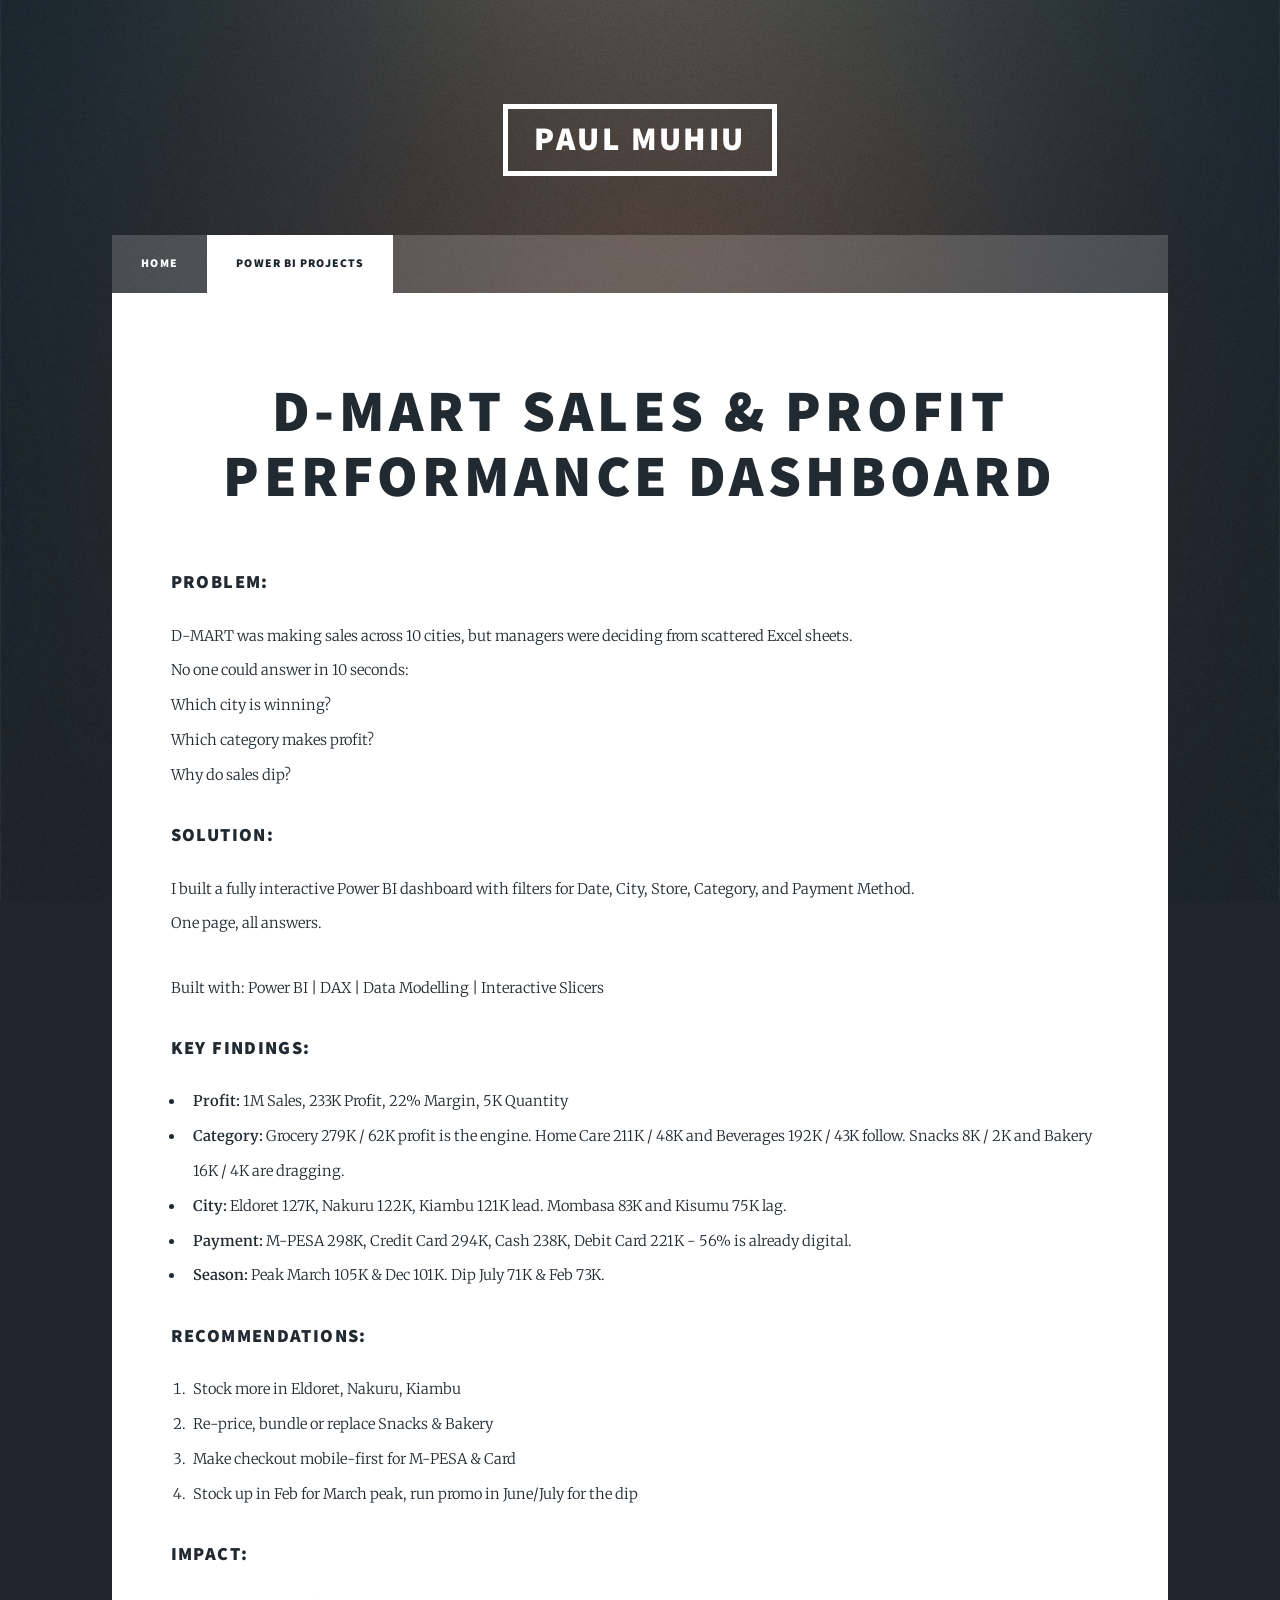
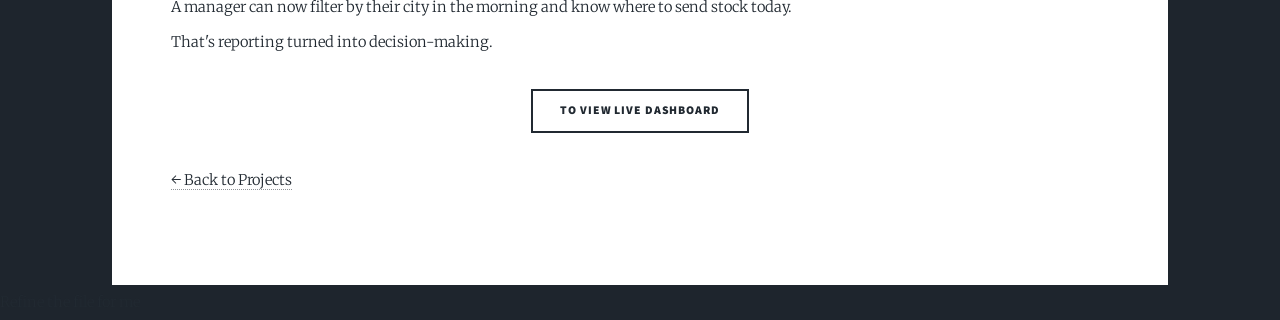
==== commit b7d7e62f: "Update dmart.html" ====
--- a/dmart.html
+++ b/dmart.html
@@ -5,7 +5,6 @@
 <meta charset="utf-8" />
 <meta name="viewport" content="width=device-width, initial-scale=1, user-scalable=no" />
 <link rel="stylesheet" href="assets/css/main.css" />
-<noscript><link rel="stylesheet" href="assets/css/noscript.css" /></noscript>
 </head>
 <body class="is-preload">
 <div id="wrapper">
@@ -15,10 +14,49 @@
 </nav>
 <div id="main">
 <section class="post">
-<header class="major">
-<span class="date">Power BI - Retail Analytics</span>
-<h1>D-MART Sales &amp; Profit Performance Dashboard</h1>
-<p>999 orders. 10 cities. One dashboard that answers everything in 10 seconds.</p>
-</header>
+<header class="major"><h1>D-MART Sales & Profit Performance Dashboard</h1></header>
 
-<a href="https://app.powerbi.com/view?r=eyJrIjoiNTgwOTYyZjctZjIzMS00NzAxLWIxYzUtYjBhNTdhOTdkMGRiIiwidCI6ImY1Njc0NGRjLTJlMTktNGNhOS1iYTg4LTcxYmI1N2VmMjE
+<h3>Problem:</h3>
+<p>D-MART was making sales across 10 cities, but managers were deciding from scattered Excel sheets.<br>
+No one could answer in 10 seconds:<br>
+Which city is winning?<br>
+Which category makes profit?<br>
+Why do sales dip?</p>
+
+<h3>Solution:</h3>
+<p>I built a fully interactive Power BI dashboard with filters for Date, City, Store, Category, and Payment Method.<br>
+One page, all answers.</p>
+<p>Built with: Power BI | DAX | Data Modelling | Interactive Slicers</p>
+
+<h3>Key Findings:</h3>
+<ul>
+<li><strong>Profit:</strong> 1M Sales, 233K Profit, 22% Margin, 5K Quantity</li>
+<li><strong>Category:</strong> Grocery 279K / 62K profit is the engine. Home Care 211K / 48K and Beverages 192K / 43K follow. Snacks 8K / 2K and Bakery 16K / 4K are dragging.</li>
+<li><strong>City:</strong> Eldoret 127K, Nakuru 122K, Kiambu 121K lead. Mombasa 83K and Kisumu 75K lag.</li>
+<li><strong>Payment:</strong> M-PESA 298K, Credit Card 294K, Cash 238K, Debit Card 221K - 56% is already digital.</li>
+<li><strong>Season:</strong> Peak March 105K & Dec 101K. Dip July 71K & Feb 73K.</li>
+</ul>
+
+<h3>Recommendations:</h3>
+<ol>
+<li>Stock more in Eldoret, Nakuru, Kiambu</li>
+<li>Re-price, bundle or replace Snacks & Bakery</li>
+<li>Make checkout mobile-first for M-PESA & Card</li>
+<li>Stock up in Feb for March peak, run promo in June/July for the dip</li>
+</ol>
+
+<h3>Impact:</h3>
+<p>A manager can now filter by their city in the morning and know where to send stock today.<br>
+That's reporting turned into decision-making.</p>
+
+<ul class="actions special"><li><a href="https://app.powerbi.com/view?r=eyJrIjoiNTgwOTYyZjctZjIzMS00NzAxLWIxYzUtYjBhNTdhOTdkMGRiIiwidCI6ImY1Njc0NGRjLTJlMTktNGNhOS1iYTg4LTcxYmI1N2VmMjE4YyJ9" class="button">TO VIEW LIVE DASHBOARD</a></li></ul>
+
+<p><a href="powerbi.html">← Back to Projects</a></p>
+</section>
+</div>
+</div>
+<script src="assets/js/jquery.min.js"></script><script src="assets/js/jquery.scrollex.min.js"></script><script src="assets/js/jquery.scrolly.min.js"></script><script src="assets/js/browser.min.js"></script><script src="assets/js/breakpoints.min.js"></script><script src="assets/js/util.js"></script><script src="assets/js/main.js"></script>
+</body>
+</html>
+
+Refine the file for me
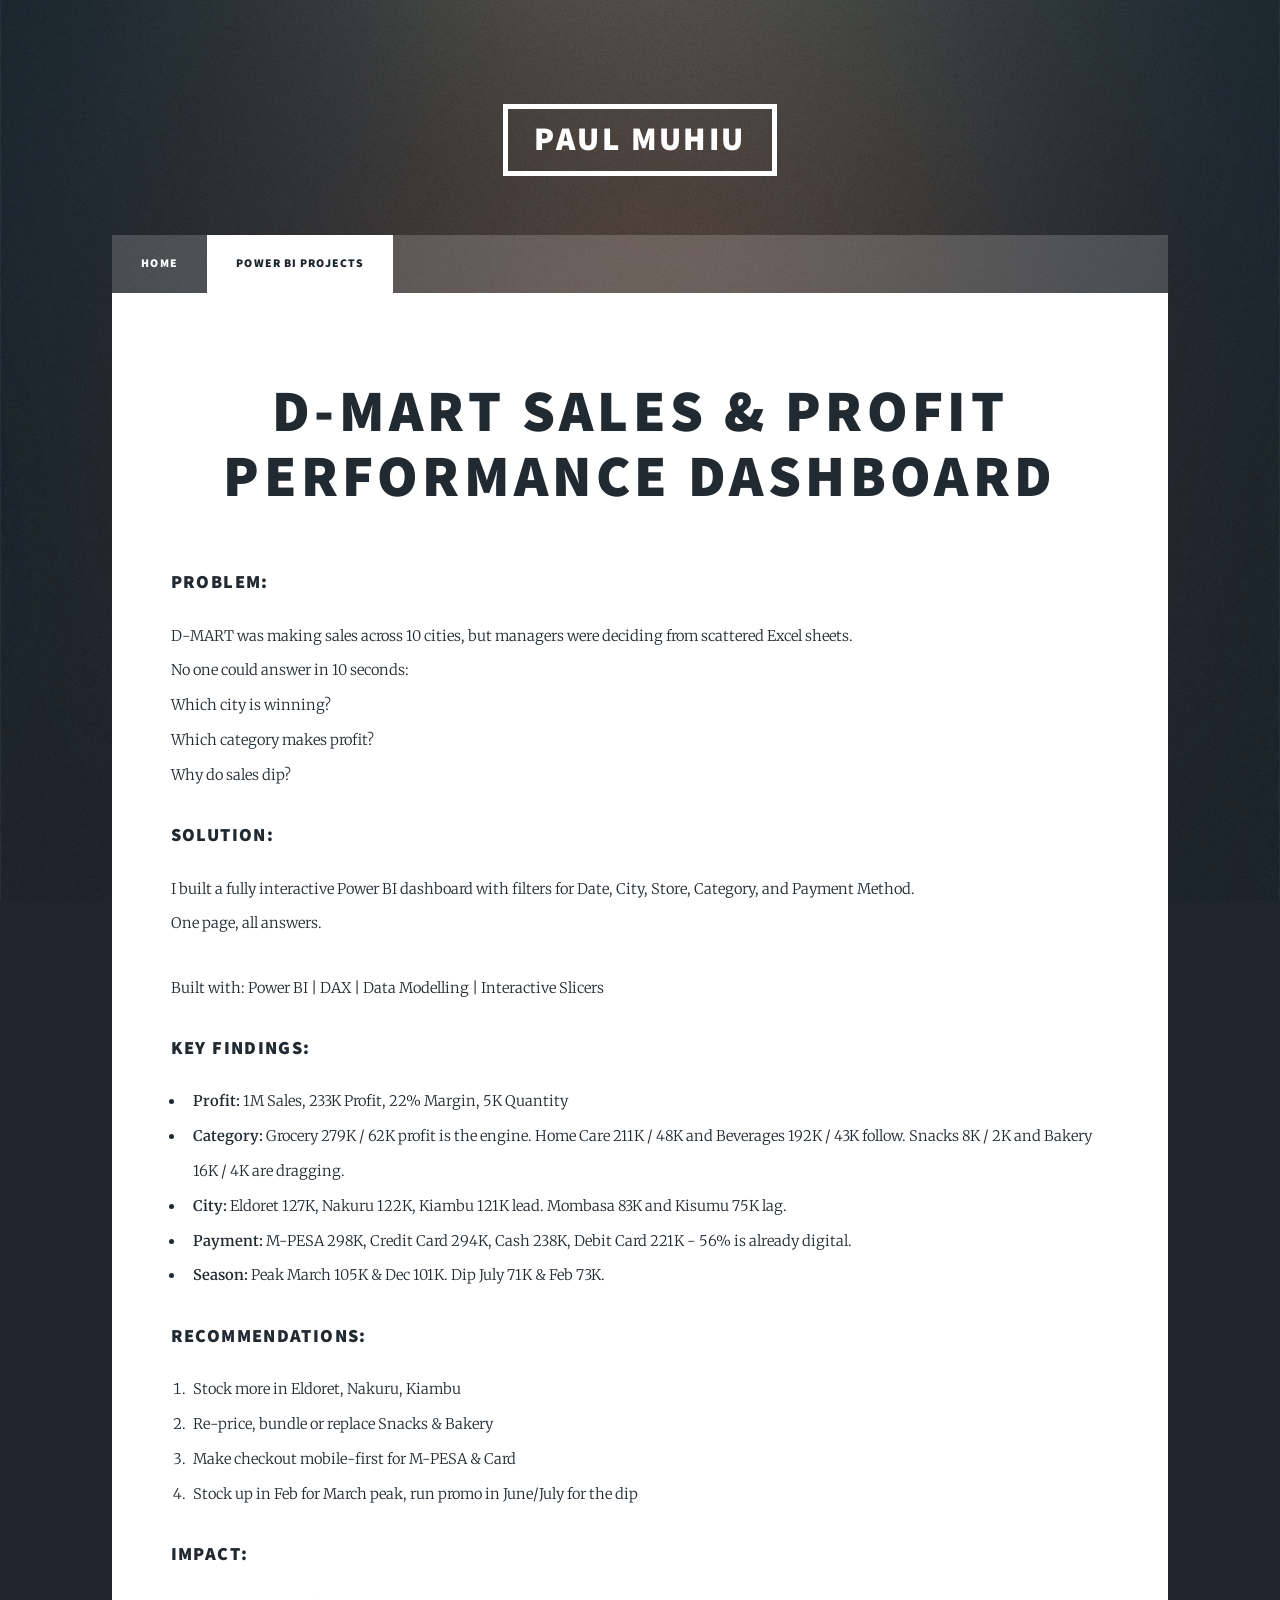
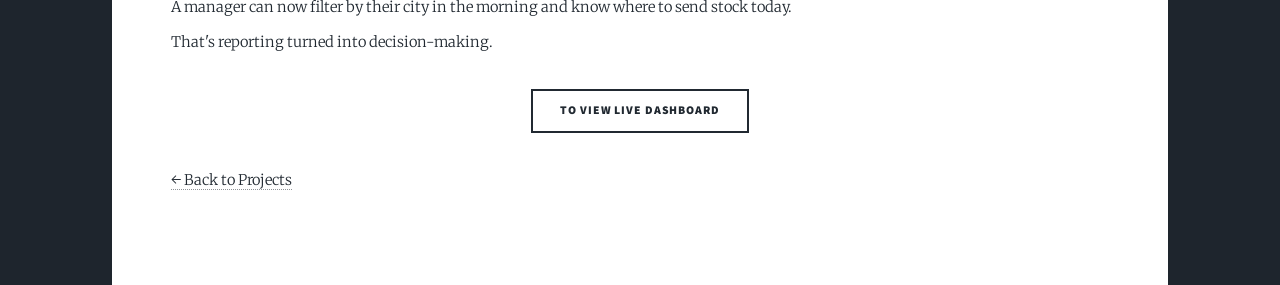
==== commit 2cb2f998: "Clean up dmart.html by removing comments Removed unnecessary comment to clean up the HTML file." ====
--- a/dmart.html
+++ b/dmart.html
@@ -59,4 +59,3 @@
 </body>
 </html>
 
-Refine the file for me
